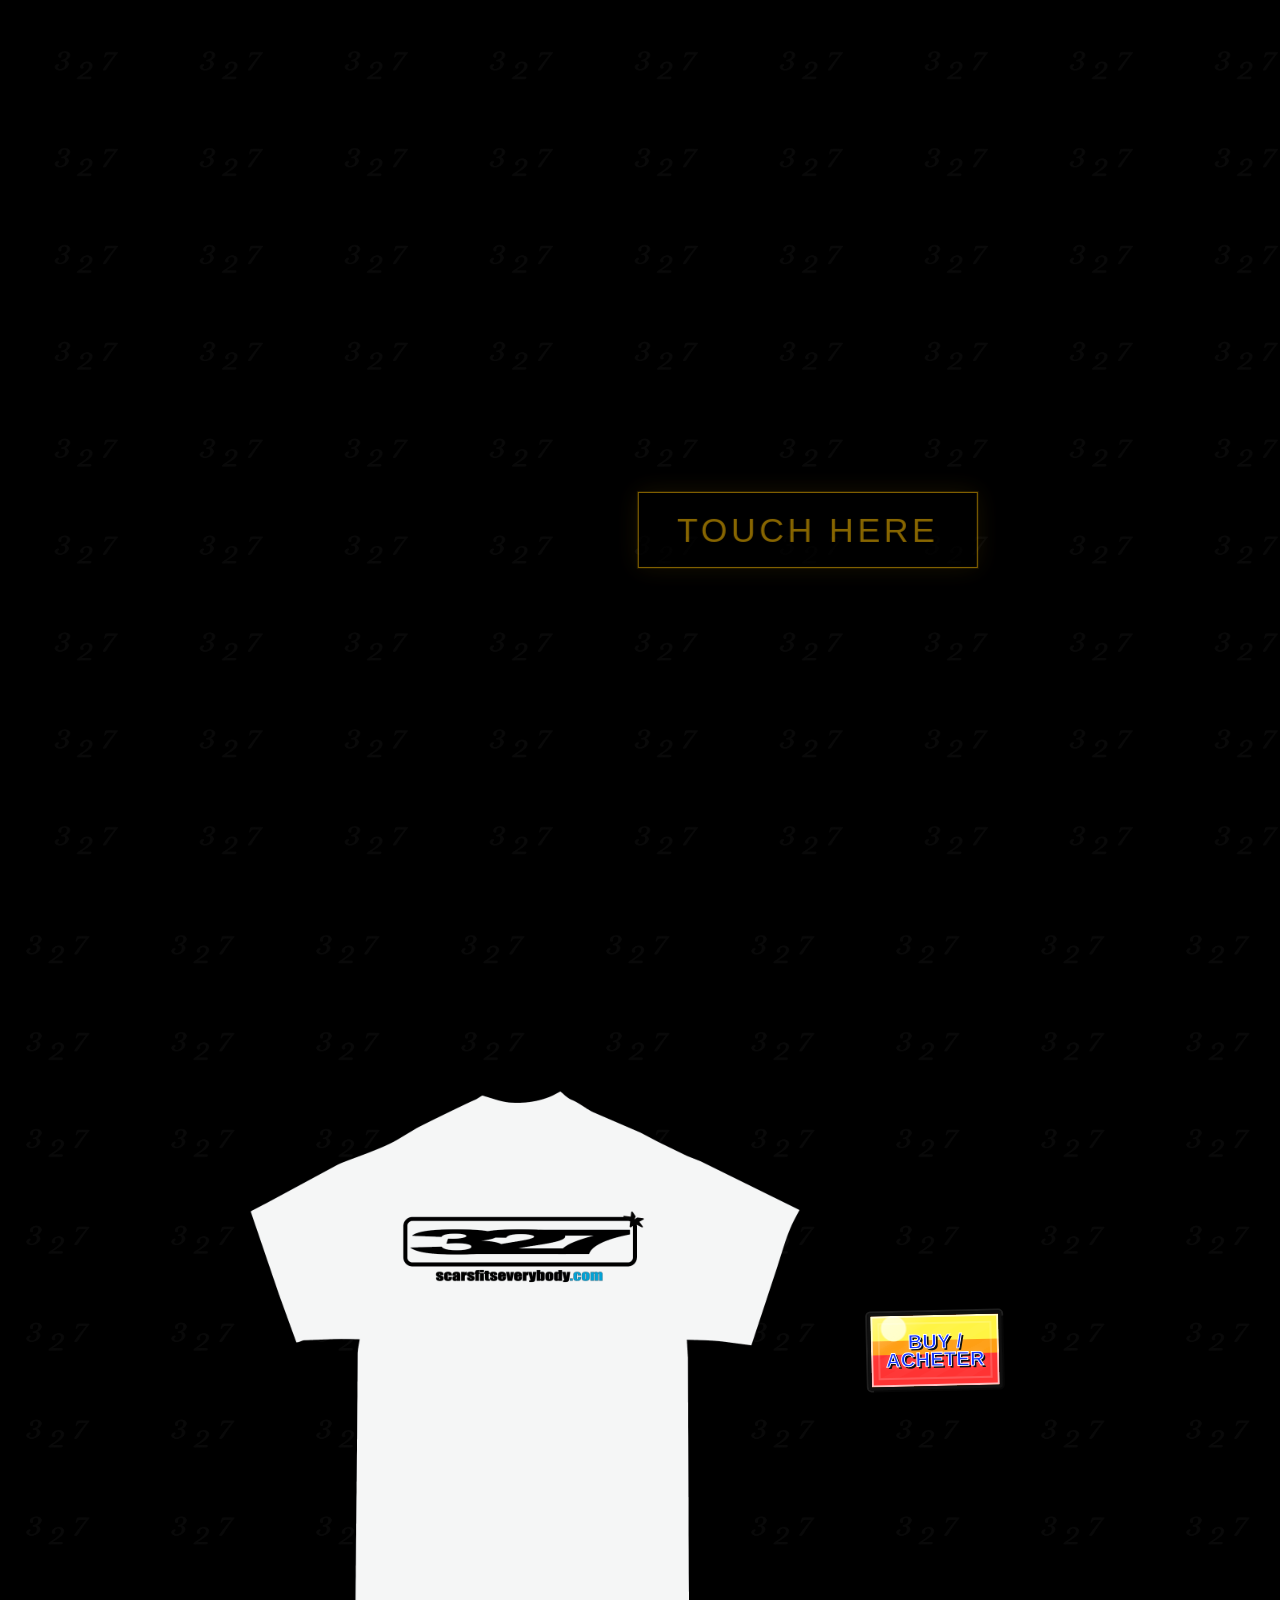
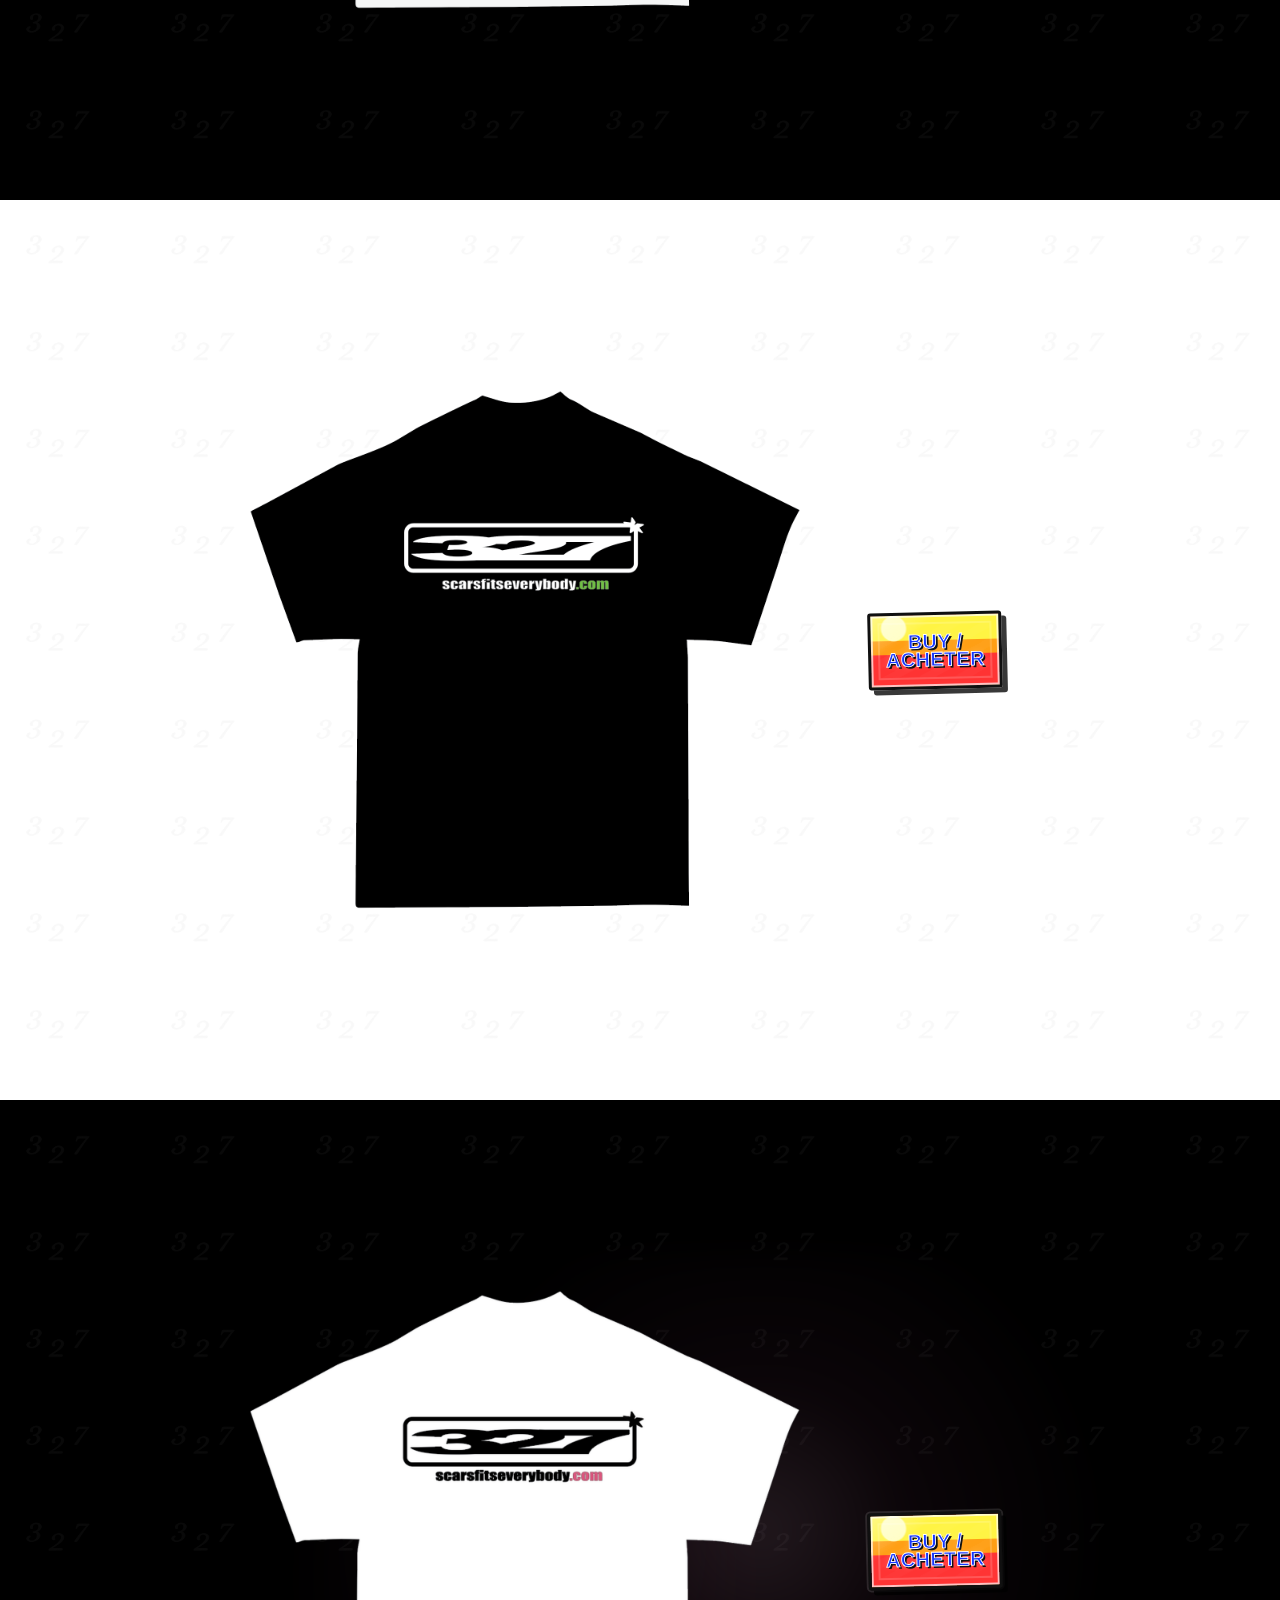
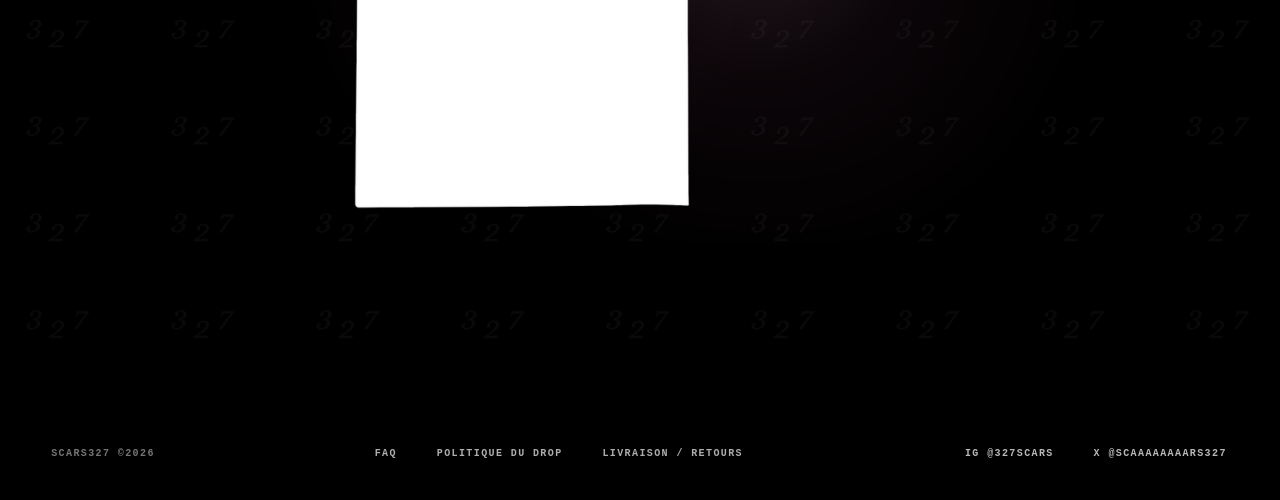
==== index.html @ 4f22de0d "Ajoute un header sticky avec logo, panier et compte - Nouveau header en overlay sur index.html (visi" ====
<!DOCTYPE html>
<html lang="fr">
<head>
  <meta charset="UTF-8" />
  <meta name="viewport" content="width=device-width, initial-scale=1.0, viewport-fit=cover" />
  <title>SCARS327</title>
  <meta name="description" content="Site officiel de SCARS327. PACHAVE PAS ! ig: @SCARS327" />

  <link rel="canonical" href="https://scarsfitseverybody.com/" />
  <meta property="og:site_name" content="SCARS327" />
  <meta property="og:title" content="SCARS327" />
  <meta property="og:description" content="Site officiel de SCARS327. PACHAVE PAS ! ig: @SCARS327" />
  <meta property="og:type" content="website" />
  <meta property="og:url" content="https://scarsfitseverybody.com/" />
  <meta property="og:image" content="https://scarsfitseverybody.com/assets/scars327-google-preview-v136.png" />
  <meta property="og:image:alt" content="SCARS327 t-shirt" />
  <meta name="twitter:card" content="summary_large_image" />
  <meta name="twitter:title" content="SCARS327" />
  <meta name="twitter:description" content="Site officiel de SCARS327. PACHAVE PAS ! ig: @SCARS327" />
  <meta name="twitter:image" content="https://scarsfitseverybody.com/assets/scars327-google-preview-v136.png" />
  <meta name="theme-color" content="#000000" />
  <meta name="application-name" content="SCARS327" />
  <meta name="apple-mobile-web-app-title" content="SCARS327" />
  <link rel="manifest" href="manifest.webmanifest" />
  <link rel="icon" href="/favicon.ico" sizes="any" />
  <link rel="shortcut icon" href="/favicon.ico" />
  <link rel="icon" type="image/png" sizes="32x32" href="/assets/favicon-32.png" />
  <link rel="icon" type="image/png" sizes="48x48" href="/favicon-48.png" />
  <link rel="icon" type="image/png" sizes="96x96" href="/favicon-96.png" />
  <link rel="icon" type="image/png" sizes="192x192" href="/favicon-192.png" />
  <link rel="apple-touch-icon" href="/apple-touch-icon.png" />
<script type="application/ld+json">{"@context":"https://schema.org","@graph":[{"@type":"Organization","@id":"https://scarsfitseverybody.com/#organization","name":"SCARS327","alternateName":["SCARS 327","SCARS FITS EVERYBODY"],"url":"https://scarsfitseverybody.com/","logo":{"@type":"ImageObject","url":"https://scarsfitseverybody.com/assets/scars327-google-preview-v136.png","contentUrl":"https://scarsfitseverybody.com/assets/scars327-google-preview-v136.png"},"image":"https://scarsfitseverybody.com/assets/scars327-google-preview-v136.png","sameAs":["https://www.instagram.com/327scars","https://x.com/scaaaaaaaars327"]},{"@type":"WebSite","@id":"https://scarsfitseverybody.com/#website","url":"https://scarsfitseverybody.com/","name":"SCARS327","alternateName":"SCARS 327","description":"Site officiel de SCARS327. PACHAVE PAS ! ig: @SCARS327","publisher":{"@id":"https://scarsfitseverybody.com/#organization"},"inLanguage":"fr-FR"},{"@type":"WebPage","@id":"https://scarsfitseverybody.com/#webpage","url":"https://scarsfitseverybody.com/","name":"SCARS327","description":"Site officiel de SCARS327. PACHAVE PAS ! ig: @SCARS327","isPartOf":{"@id":"https://scarsfitseverybody.com/#website"},"about":{"@id":"https://scarsfitseverybody.com/#organization"},"publisher":{"@id":"https://scarsfitseverybody.com/#organization"},"primaryImageOfPage":{"@type":"ImageObject","url":"https://scarsfitseverybody.com/assets/scars327-google-preview-v136.png"},"inLanguage":"fr-FR"},{"@type":"BreadcrumbList","@id":"https://scarsfitseverybody.com/#breadcrumb","itemListElement":[{"@type":"ListItem","position":1,"name":"SCARS327","item":"https://scarsfitseverybody.com/"},{"@type":"ListItem","position":2,"name":"Accueil","item":"https://scarsfitseverybody.com/"}]}]}</script>
  <link rel="preload" as="image" href="assets/site-logo.png" />
  <link rel="preload" as="image" href="assets/hero-pachave.jpg" />

  <link rel="preload" as="image" href="assets/gold-logo-327.png" />
  <link rel="preload" as="image" href="assets/monogram-dark.png" />
  <link rel="preload" as="image" href="assets/black-shirt-front-v55.png" />
  <link rel="preload" as="image" href="assets/black-shirt-back-v55.png" />
  <link rel="preload" as="image" href="assets/white-shirt-front-v55.png" />
  <link rel="preload" as="image" href="assets/pink-shirt-front-v55.png" />
  <link rel="stylesheet" href="style.css?v=182" />
  <script src="tracking.js?v=182" defer></script>
</head>
<body class="has-site-header">
  <header class="site-header" aria-label="SCARS327">
    <a href="index.html?shop=1" class="site-header__logo" aria-label="SCARS327">
      <img src="assets/logo-scars327-neon-detoure.png" alt="SCARS327" decoding="async" loading="eager" width="220" height="60" />
    </a>
    <div class="site-header__actions">
      <button type="button" class="site-header__action" id="headerCartButton" aria-label="Panier / Cart">
        <svg viewBox="0 0 24 24" aria-hidden="true">
          <path d="M3 4h2l2.4 12.2a2 2 0 0 0 2 1.6h7.4a2 2 0 0 0 2-1.6L21 8H6" />
          <circle cx="10" cy="20" r="1.4" />
          <circle cx="17" cy="20" r="1.4" />
        </svg>
      </button>
      <button type="button" class="site-header__action" id="headerAccountButton" aria-label="Compte / Account">
        <svg viewBox="0 0 24 24" aria-hidden="true">
          <circle cx="12" cy="8" r="3.4" />
          <path d="M5 20c0-3.6 3.1-6.4 7-6.4s7 2.8 7 6.4" />
        </svg>
      </button>
    </div>
  </header>
  <div class="site-header__toast" id="headerToast" role="status" aria-live="polite"></div>
  <script>
  (function () {
    const toast = document.getElementById('headerToast');
    let hideTimer = null;
    function showToast(msg) {
      if (!toast) return;
      toast.textContent = msg;
      toast.classList.add('is-visible');
      if (hideTimer) clearTimeout(hideTimer);
      hideTimer = setTimeout(() => toast.classList.remove('is-visible'), 2200);
    }
    const cartBtn = document.getElementById('headerCartButton');
    const accountBtn = document.getElementById('headerAccountButton');
    if (cartBtn) cartBtn.addEventListener('click', () => showToast('PANIER VIDE — DROP LOCKED / EMPTY CART'));
    if (accountBtn) accountBtn.addEventListener('click', () => showToast('COMPTE — ACCÈS BIENTÔT / ACCOUNT SOON'));
  })();
  </script>

  <div class="access-screen" id="accessScreen" aria-live="polite">
    <button class="touch-box" id="touchBox" type="button" aria-label="Démarrer l’accès boutique">
      <span>TOUCH HERE</span>
    </button>

    <div class="login-panel" id="loginPanel" aria-label="Accès boutique" aria-hidden="true">
      <div class="login-row">
        <span class="login-label">identifiant :</span>
        <div class="login-input" id="identifierField">
          <span class="field-value" id="identifierText"></span><span class="typing-caret" aria-hidden="true"></span>
        </div>
      </div>

      <div class="login-row">
        <span class="login-label">mot de passe :</span>
        <div class="login-input" id="passwordField">
          <span class="field-value" id="passwordText"></span><span class="typing-caret" aria-hidden="true"></span>
        </div>
      </div>

      <button class="shop-open-button" id="shopButton" type="button">open my shop</button>

      <div class="server-loading" id="serverLoading" aria-hidden="true">
        <div class="server-spinner" aria-hidden="true"></div>
        <p class="server-text">CONNEXION AU SERVEUR 327</p>
      </div>
    </div>

    <div class="fake-cursor" id="fakeCursor" aria-hidden="true"></div>
  </div>

  <div class="intro" aria-hidden="true">
    <img src="assets/site-logo.png" alt="" class="intro-logo"  decoding="async"  loading="eager"  fetchpriority="high"  width="1536"  height="1024"  srcset="assets/site-logo-mobile-v136.webp 760w, assets/site-logo.png 1536w" sizes="(max-width: 700px) 70vw, 45vw" />
  </div>

  <main>
    <div class="site-guide" aria-hidden="true">scroll pour explorer</div>
    <p class="sr-only">SCARS 327 — PACHAVE PAS. Boutique bientôt disponible.</p>
    <section class="page page-home" aria-label="Accueil Scars 327">
      <section class="hero">
        <img src="assets/hero-pachave.jpg" alt="327 PACHAVE PAS!" class="hero-logo"  decoding="async"  loading="lazy"  width="1576"  height="992"  srcset="assets/hero-pachave-mobile-v136.webp 760w, assets/hero-pachave.jpg 1576w" sizes="(max-width: 700px) 70vw, 45vw" />
</section>

      <section class="bottom-left" aria-label="Slogan Scars Fits Everybody">
        <img src="assets/scars-fits-clean.png" alt="SCARS FITS EVERYBODY" class="scars-logo"  decoding="async"  loading="lazy"  width="475"  height="205"  srcset="assets/scars-fits-clean-mobile-v136.webp 760w, assets/scars-fits-clean.png 475w" sizes="(max-width: 700px) 70vw, 45vw" />
      </section>

      <a class="archive-link" href="archive.html">327's archives</a>

      <p class="bottom-right">BOUTIQUE BIENTÔT DISPO...</p>
    </section>

    <section class="page product-page product-page-white" aria-label="T-shirt blanc Scars 327" id="white-shirt">
      <div class="product-card js-flip-card" role="button" tabindex="0" aria-label="T-shirt blanc avant et dos — touche pour retourner">
        <img src="assets/white-shirt-front-v55.png" alt="T-shirt blanc Scars 327 devant" class="product-shirt product-front product-white"  decoding="async"  loading="lazy"  width="1400"  height="1320"  srcset="assets/white-shirt-front-v55.png 1400w" sizes="(max-width: 700px) 92vw, 60vw" />
        <img src="assets/white-shirt-back-v55.png" alt="T-shirt blanc Scars 327 dos" class="product-shirt product-back product-white-back"  decoding="async"  loading="lazy"  width="1400"  height="1320"  srcset="assets/white-shirt-back-v55.png 1400w" sizes="(max-width: 700px) 92vw, 60vw" />
        <span class="tap-flip-hint">TAP TO FLIP / TOUCHE POUR RETOURNER</span>
      </div>
      <a class="buy-card" href="story.html?item=white" aria-label="Ouvrir l'histoire du t-shirt blanc"><strong>BUY / ACHETER</strong></a>
    </section>

    <section class="page product-page product-page-black" aria-label="T-shirt noir Scars 327" id="black-shirt">
      <div class="product-card js-flip-card" role="button" tabindex="0" aria-label="T-shirt noir avant et dos — touche pour retourner">
        <img src="assets/black-shirt-front-v55.png" alt="T-shirt noir Scars 327 devant" class="product-shirt product-front product-black"  decoding="async"  loading="lazy"  width="1400"  height="1320"  srcset="assets/black-shirt-front-v55.png 1400w" sizes="(max-width: 700px) 92vw, 60vw" />
        <img src="assets/black-shirt-back-v55.png" alt="T-shirt noir Scars 327 dos" class="product-shirt product-back product-black-back"  decoding="async"  loading="lazy"  width="1400"  height="1320"  srcset="assets/black-shirt-back-v55.png 1400w" sizes="(max-width: 700px) 92vw, 60vw" />
        <span class="tap-flip-hint">TAP TO FLIP / TOUCHE POUR RETOURNER</span>
      </div>
      <a class="buy-card buy-card-dark" href="story.html?item=black" aria-label="Ouvrir l'histoire du t-shirt noir"><strong>BUY / ACHETER</strong></a>
    </section>

    <section class="page product-page product-page-pink" aria-label="T-shirt rose Scars 327" id="pink-shirt">
      <div class="pink-glow" aria-hidden="true"></div>
      <div class="product-card js-flip-card" role="button" tabindex="0" aria-label="T-shirt rose avant et dos — touche pour retourner">
        <img src="assets/pink-shirt-front-v55.png" alt="T-shirt rose Scars 327 devant" class="product-shirt product-front product-pink"  decoding="async"  loading="lazy"  width="1400"  height="1320"  srcset="assets/pink-shirt-front-v55.png 1400w" sizes="(max-width: 700px) 92vw, 60vw" />
        <img src="assets/pink-shirt-back-v55.png" alt="T-shirt rose Scars 327 dos version noire" class="product-shirt product-back product-pink-back"  decoding="async"  loading="lazy"  width="1400"  height="1320"  srcset="assets/pink-shirt-back-v55.png 1400w" sizes="(max-width: 700px) 92vw, 60vw" />
        <span class="tap-flip-hint">TAP TO FLIP / TOUCHE POUR RETOURNER</span>
      </div>
      <a class="buy-card" href="story.html?item=pink" aria-label="Ouvrir l'histoire du t-shirt rose"><strong>BUY / ACHETER</strong></a>
    </section>
</main>

  <footer class="site-footer site-footer-v142" aria-label="SCARS 327 footer">
    <span>SCARS327 ©2026</span>
    <nav class="site-footer-links" aria-label="Liens utiles">
      <a href="faq.html">FAQ</a>
      <a href="drop-policy.html">POLITIQUE DU DROP</a>
      <a href="shipping-returns.html">LIVRAISON / RETOURS</a>
    </nav>
    <nav class="footer-socials" aria-label="Réseaux SCARS327">
      <a href="https://www.instagram.com/327scars?igsh=MW13dHhydmlmdnVoeQ%3D%3D&utm_source=qr" target="_blank" rel="noopener noreferrer">IG @327SCARS</a>
      <a href="https://x.com/scaaaaaaaars327?s=11" target="_blank" rel="noopener noreferrer">X @SCAAAAAAAARS327</a>
    </nav>
  </footer>

  <div class="stay-overlay" id="stayOverlay" aria-hidden="true">
    <div class="stay-card stay-card-wasted" id="wastedOverlay">
      <div class="wasted-band">
        <h2 class="wasted-title">32,7 secondes</h2>
      </div>
      <p class="wasted-subtitle">you ain’t supposed to be posted here this long... / ça y est nachave...</p>
      <div class="stay-actions">
        <button class="stay-button continue-button" type="button" id="continueButton">continue / continuer</button>
        <button class="stay-button quit-button" type="button" id="quitButton">quit / quitter</button>
      </div>
    </div>

    <div class="stay-card stay-card-shop" id="shopOverOverlay">
      <h2 class="shop-over-title">SHOP OVER</h2>
      <p class="shop-over-message">le site a besoin de se cicatriser / the site needs time to heal its scars</p>
      <p class="shop-countdown" id="shopCountdown">15</p>
      <p class="shop-over-rule">’cause of the 32,7 second rule / à cause de la règle des 32,7 secondes</p>
    </div>
  </div>

  <script src="script.js?v=182"></script>

  <script>
    (function(){
      const cards = document.querySelectorAll('.buy-card');
      const playBuyBlip = () => {
        try {
          const Ctx = window.AudioContext || window.webkitAudioContext;
          if (!Ctx) return;
          const ctx = new Ctx();
          const now = ctx.currentTime;
          const osc = ctx.createOscillator();
          const gain = ctx.createGain();
          osc.type = 'square';
          osc.frequency.setValueAtTime(720, now);
          osc.frequency.exponentialRampToValueAtTime(980, now + 0.08);
          gain.gain.setValueAtTime(0.0001, now);
          gain.gain.exponentialRampToValueAtTime(0.13, now + 0.01);
          gain.gain.exponentialRampToValueAtTime(0.0001, now + 0.12);
          osc.connect(gain);
          gain.connect(ctx.destination);
          osc.start(now);
          osc.stop(now + 0.16);
          setTimeout(() => { try { ctx.close(); } catch(e) {} }, 180);
        } catch (e) {}
      };
      const attachBuyCardSound = (link) => {
        link.addEventListener('click', (event) => {
          if (event.metaKey || event.ctrlKey || event.shiftKey || event.altKey || event.button !== 0) return;
          event.preventDefault();
          const href = link.getAttribute('href');
          playBuyBlip();
          setTimeout(() => { window.location.href = href; }, 110);
        });
      };
      cards.forEach(attachBuyCardSound);
    })();
  </script>
</body>
</html>
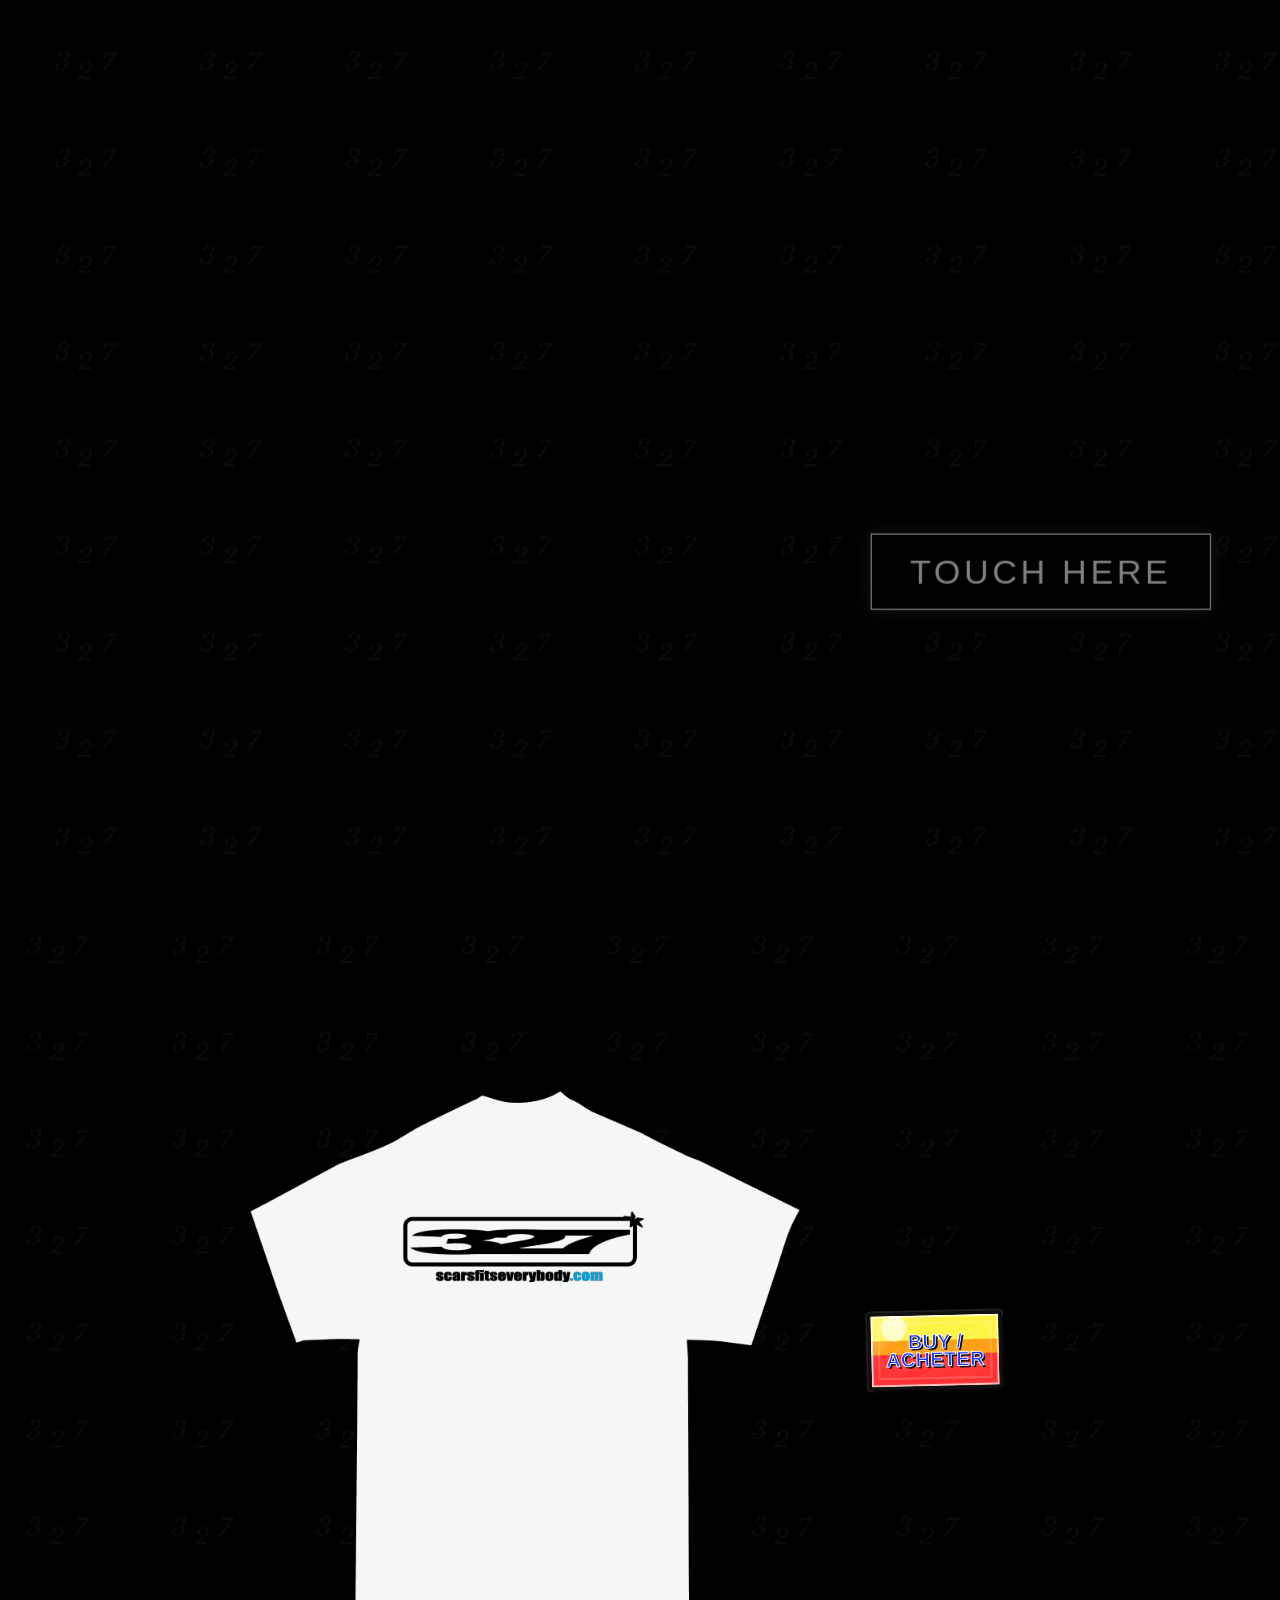
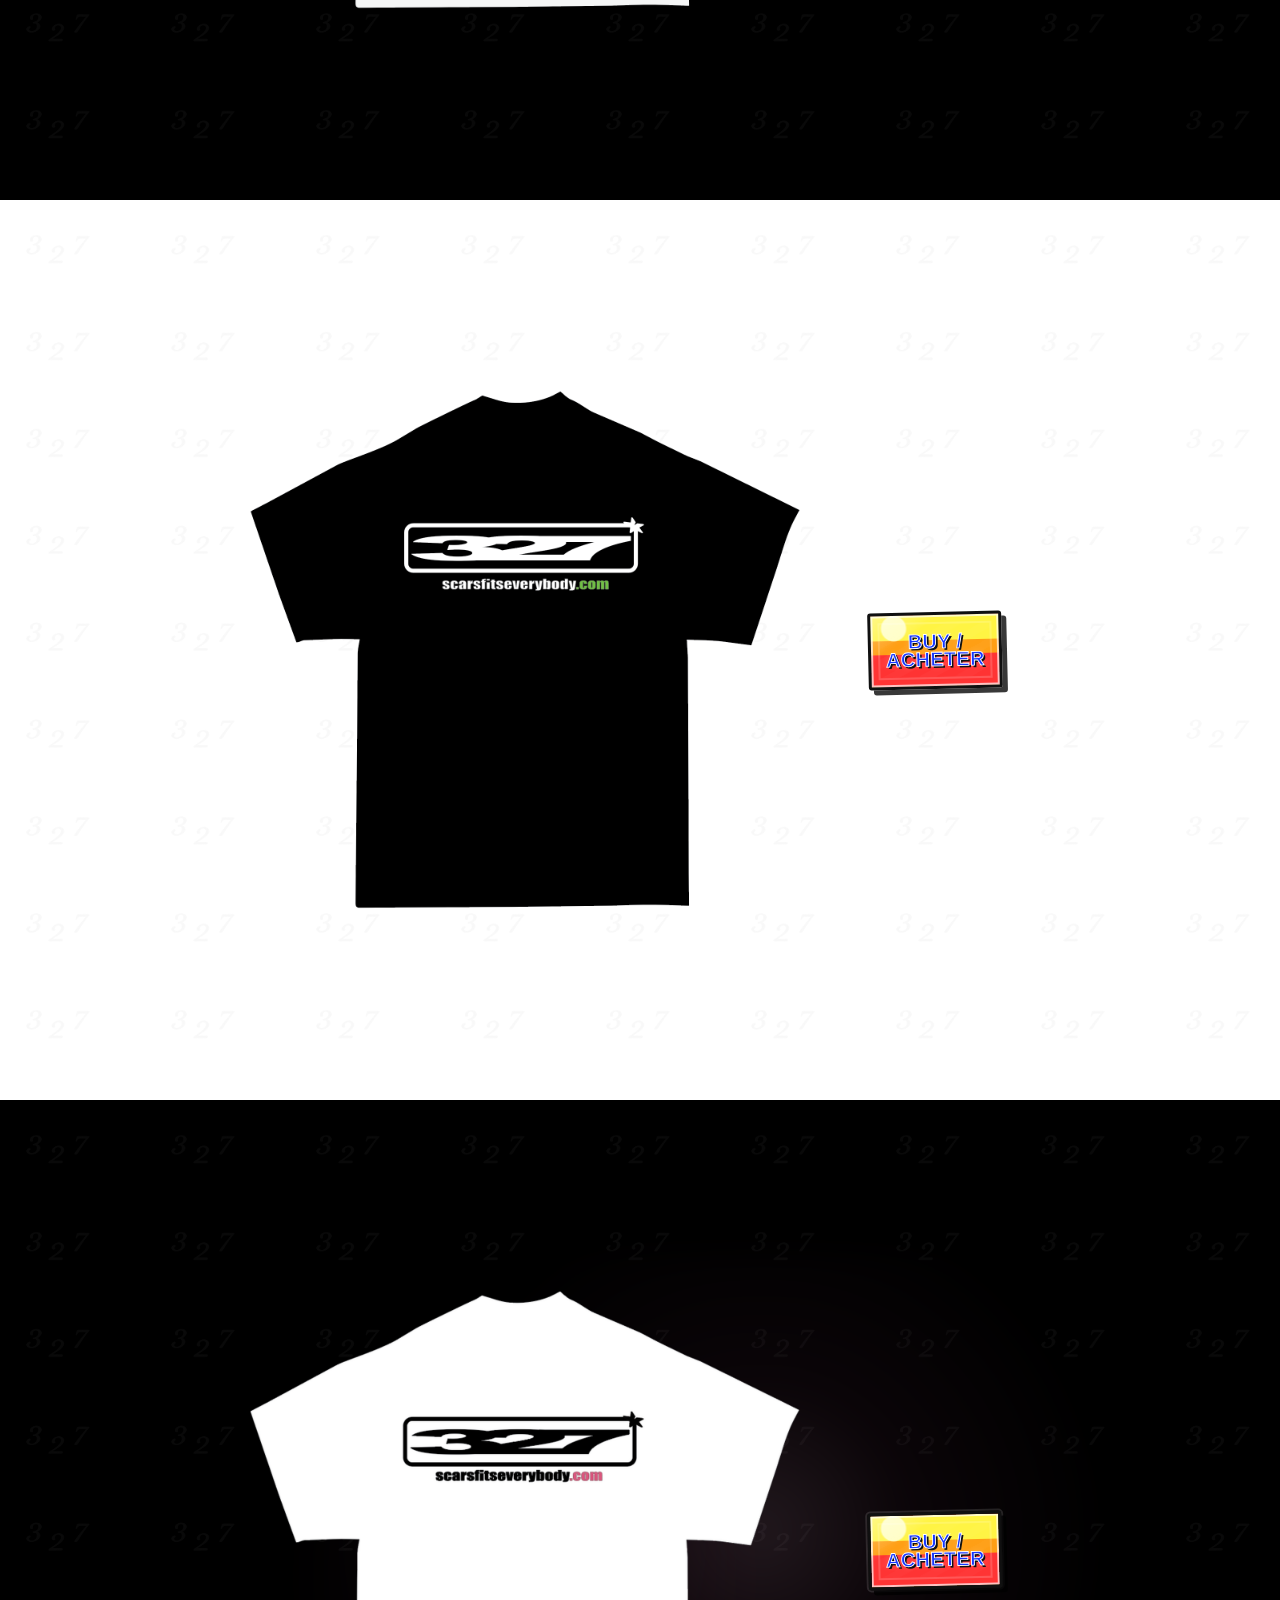
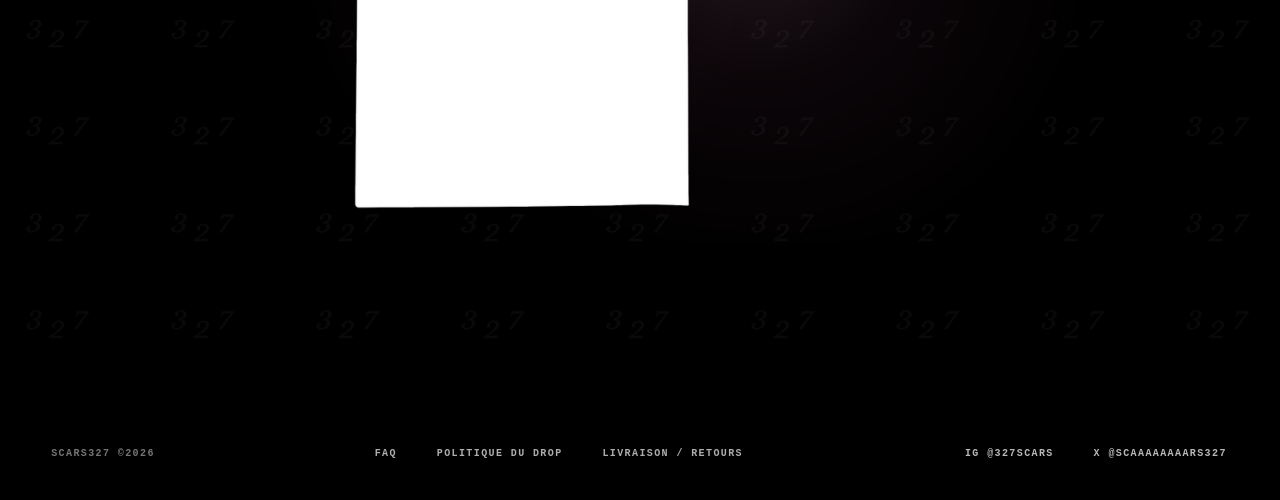
==== commit 29cdbe9f: "Ajustements mobile fiche produit + cache-busting CSS - product.html : sélecteur FR/EN retiré (langue" ====
--- a/index.html
+++ b/index.html
@@ -39,8 +39,8 @@
   <link rel="preload" as="image" href="assets/black-shirt-back-v55.png" />
   <link rel="preload" as="image" href="assets/white-shirt-front-v55.png" />
   <link rel="preload" as="image" href="assets/pink-shirt-front-v55.png" />
-  <link rel="stylesheet" href="style.css?v=182" />
-  <script src="tracking.js?v=182" defer></script>
+  <link rel="stylesheet" href="style.css?v=183" />
+  <script src="tracking.js?v=183" defer></script>
 </head>
 <body class="has-site-header">
   <header class="site-header" aria-label="SCARS327">
@@ -196,7 +196,7 @@
     </div>
   </div>
 
-  <script src="script.js?v=182"></script>
+  <script src="script.js?v=183"></script>
 
   <script>
     (function(){
--- a/style.css
+++ b/style.css
@@ -8011,7 +8011,7 @@
 .product-file-page {
   display: grid !important;
   place-items: center !important;
-  padding: clamp(58px, 6vw, 86px) 4vw clamp(86px, 8vw, 118px) !important;
+  padding: clamp(120px, 13vw, 148px) 4vw clamp(86px, 8vw, 118px) !important;
 }
 
 .product-file-layout {
@@ -12188,3 +12188,38 @@
     top: calc(52px + 10px) !important;
   }
 }
+
+/* 2026-08-19 — sur mobile, le sélecteur FR/EN (position:fixed, coin haut
+   droit) chevauchait le coin de la carte starter la plus à droite (rose)
+   à l'écran de choix, la ligne de starters étant en flux normal et
+   remontant assez haut sur petits écrans. La langue est déjà choisie plus
+   tôt (welcome screen) et mémorisée, donc masquer le switch juste sur cet
+   écran, juste sur mobile, n'enlève pas de fonctionnalité réelle. */
+@media (max-width: 700px) {
+  .story-scene.is-choice .language-switch {
+    display: none !important;
+  }
+}
+
+/* 2026-08-19 — product.html trop long sur mobile : retrait du sélecteur
+   FR/EN sur cette page (la langue reste choisie plus tôt et mémorisée),
+   et compactage du bloc specs (status/drop/prix/tailles en grille 2
+   colonnes, composition/livraison restent pleine largeur car leurs
+   valeurs sont plus longues). Aucune information retirée, juste
+   réorganisée pour prendre moins de hauteur. */
+body.product-file-body .product-language-switch {
+  display: none !important;
+}
+
+@media (max-width: 700px) {
+  .product-specs {
+    display: grid !important;
+    grid-template-columns: 1fr 1fr !important;
+    column-gap: 14px !important;
+    row-gap: 4px !important;
+  }
+  .product-specs div:nth-child(5),
+  .product-specs div:nth-child(6) {
+    grid-column: 1 / -1 !important;
+  }
+}
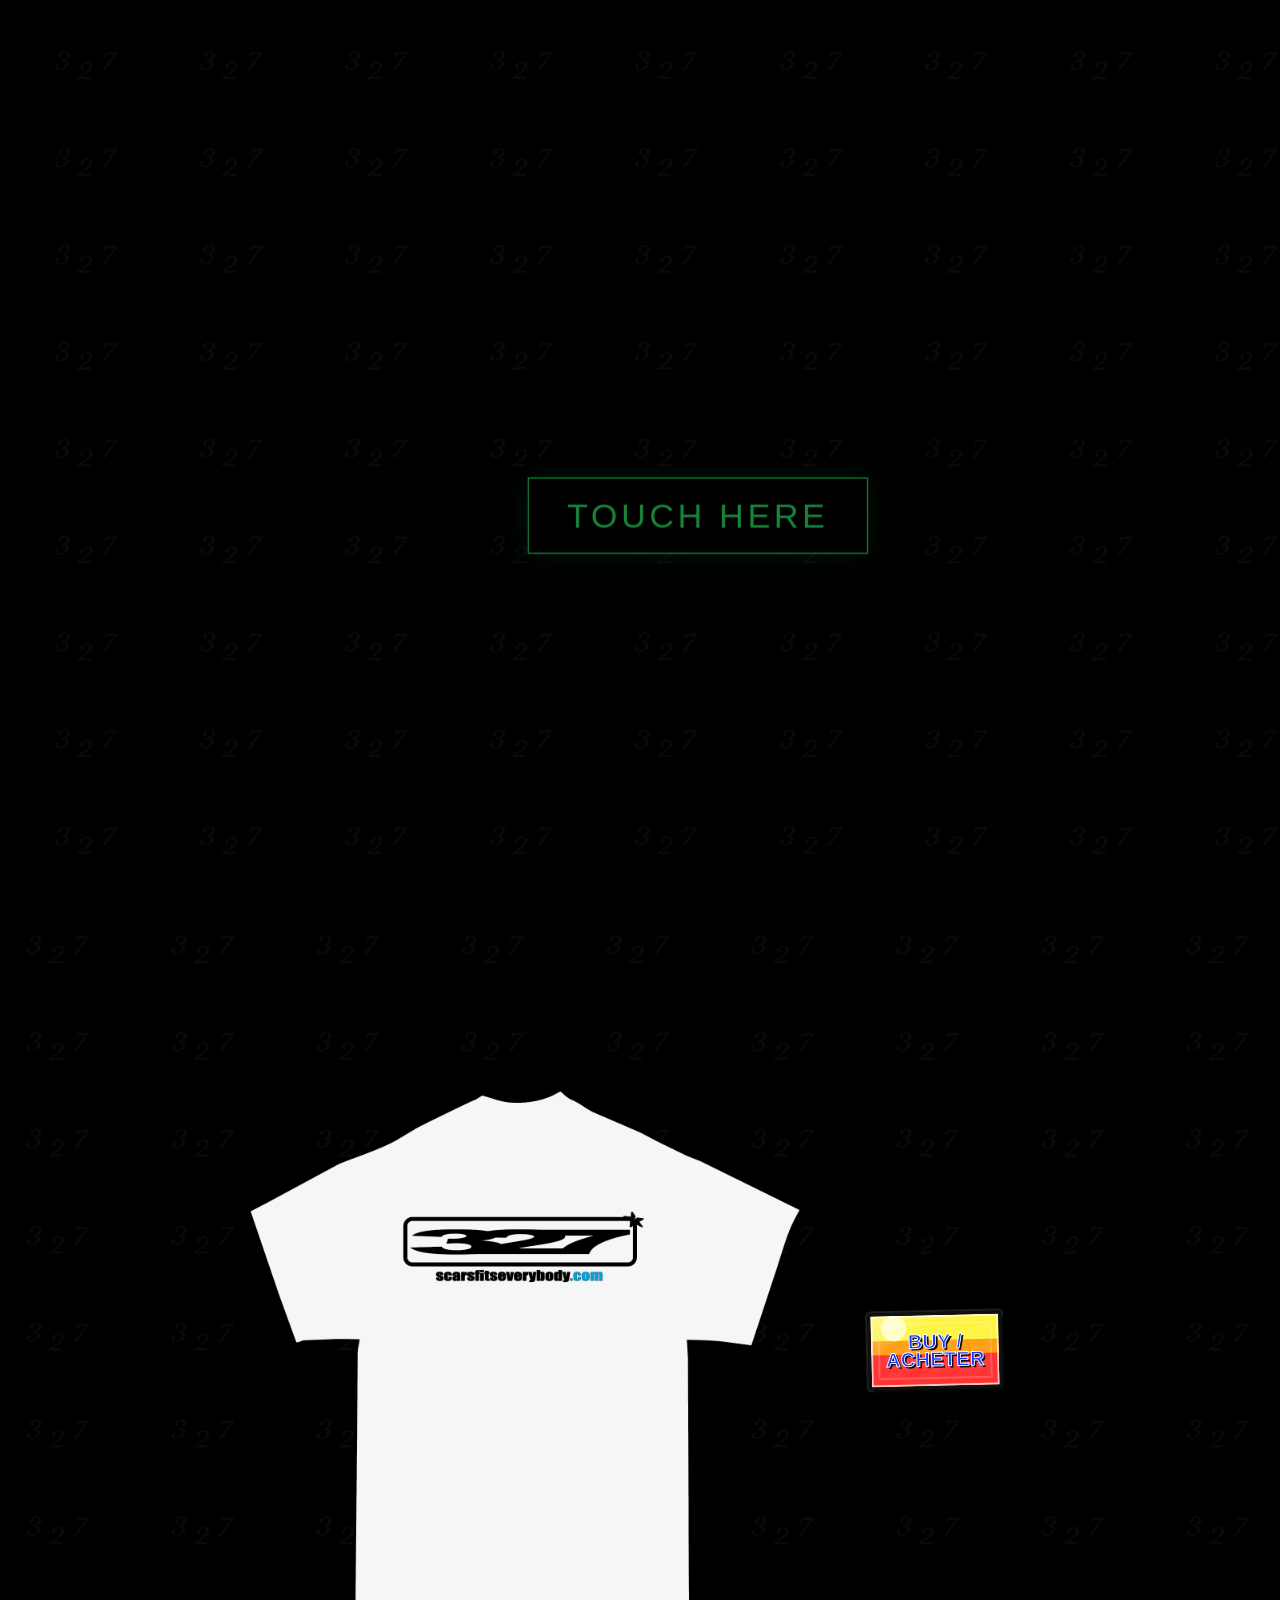
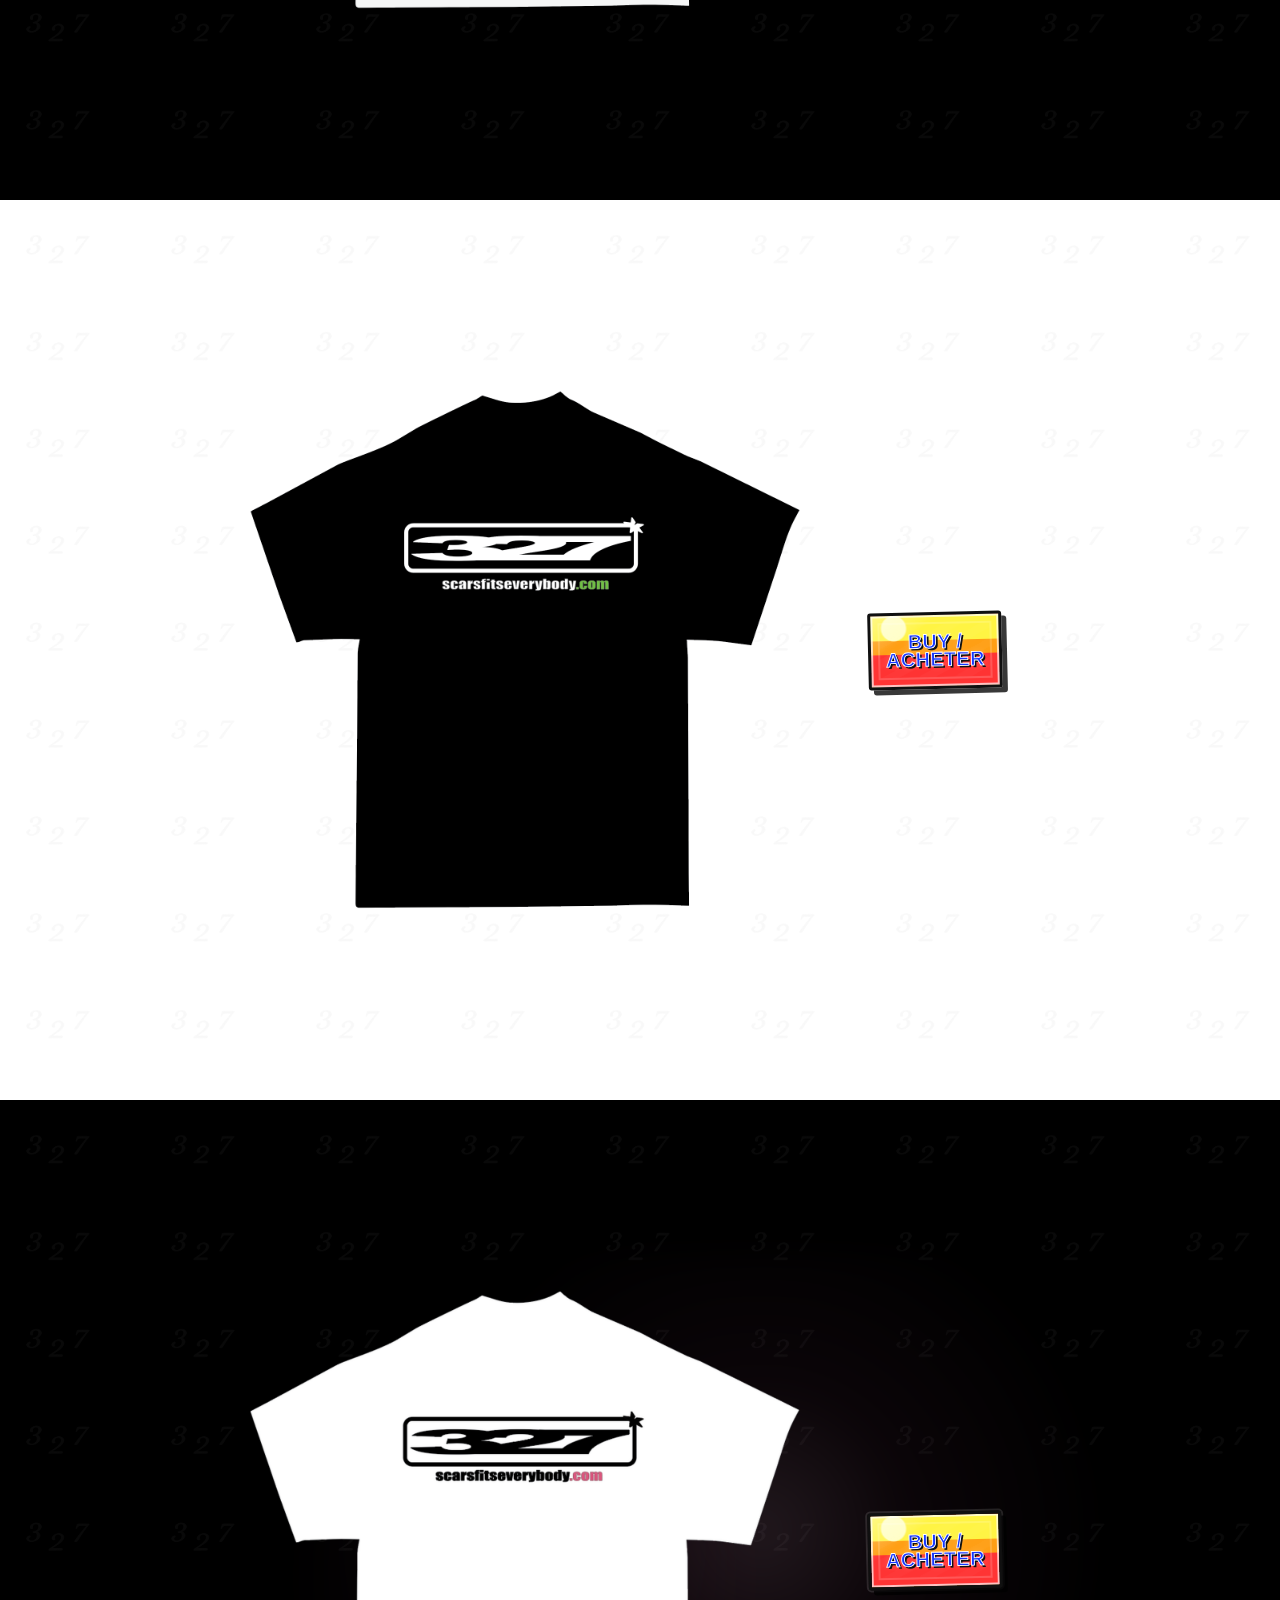
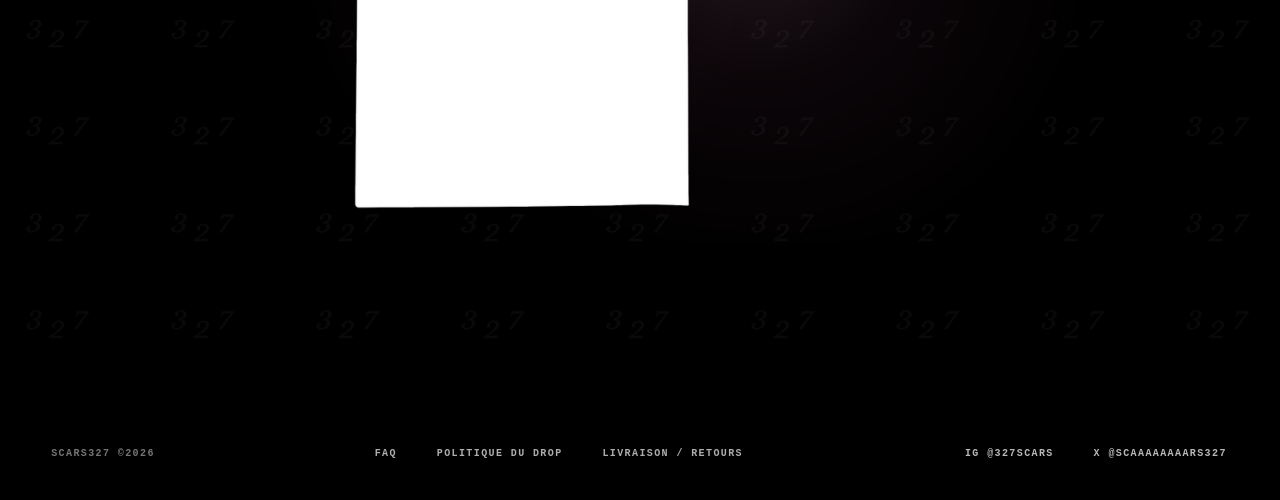
==== commit 4eff0374: "Système de marques (cicatrices) façon trophées + réglages welcome screen - Nouveau marks.js, chargé " ====
--- a/index.html
+++ b/index.html
@@ -41,6 +41,7 @@
   <link rel="preload" as="image" href="assets/pink-shirt-front-v55.png" />
   <link rel="stylesheet" href="style.css?v=183" />
   <script src="tracking.js?v=183" defer></script>
+  <script src="marks.js?v=183" defer></script>
 </head>
 <body class="has-site-header">
   <header class="site-header" aria-label="SCARS327">
--- a/style.css
+++ b/style.css
@@ -8011,7 +8011,7 @@
 .product-file-page {
   display: grid !important;
   place-items: center !important;
-  padding: clamp(120px, 13vw, 148px) 4vw clamp(86px, 8vw, 118px) !important;
+  padding: clamp(120px, 13vw, 148px) 4vw clamp(6px, 1.5vw, 16px) !important;
 }
 
 .product-file-layout {
@@ -8418,11 +8418,11 @@
     text-align: center !important;
   }
   .viewer-mode-switch {
-    order: 1 !important;
+    order: 2 !important;
     display: flex !important;
     justify-content: center !important;
     gap: 6px !important;
-    margin-bottom: 2px !important;
+    margin-top: 2px !important;
   }
   .viewer-mode-button {
     min-width: 76px !important;
@@ -8430,7 +8430,7 @@
     font-size: 8px !important;
   }
   .shirt-viewer {
-    order: 2 !important;
+    order: 1 !important;
     width: min(92vw, 360px) !important;
     height: min(38vh, 280px) !important;
     margin: 0 auto !important;
@@ -8731,7 +8731,7 @@
     touch-action: none !important;
   }
   .product-info-panel {
-    padding: 12px 12px 14px !important;
+    padding: 12px 12px 4px !important;
     border-radius: 16px !important;
   }
   .product-file-tag {
@@ -8739,22 +8739,22 @@
   }
   .product-info-panel h1 {
     font-size: clamp(30px, 9.8vw, 42px) !important;
-    margin-bottom: 8px !important;
+    margin-bottom: 5px !important;
   }
   .product-description {
     font-size: 10px !important;
     line-height: 1.45 !important;
-    margin-bottom: 10px !important;
+    margin-bottom: 6px !important;
   }
   .product-specs {
-    margin-bottom: 10px !important;
+    margin-bottom: 1px !important;
   }
   .checkout-button {
     position: sticky !important;
     bottom: 10px !important;
     z-index: 8 !important;
     min-height: 44px !important;
-    margin-top: 10px !important;
+    margin-top: 46px !important;
     border-radius: 14px !important;
     box-shadow: 0 10px 24px rgba(0,0,0,0.22) !important;
   }
@@ -9394,7 +9394,7 @@
     }
     .product-mini-footer,
     .product-policy-link {
-      bottom: calc(10px + env(safe-area-inset-bottom)) !important;
+      bottom: calc(28px + env(safe-area-inset-bottom)) !important;
     }
     .checkout-button {
       bottom: calc(48px + env(safe-area-inset-bottom)) !important;
@@ -11793,7 +11793,7 @@
 /* v178 — welcome screen prompt + copyright stacked clearly */
 .story-body #welcomeScreen .buy-intro__prompt--title {
   position: absolute !important;
-  left: 46% !important;
+  left: 43% !important;
   top: 70% !important;
   bottom: auto !important;
   right: auto !important;
@@ -11807,7 +11807,7 @@
 
 .story-body #welcomeScreen .buy-intro__copyright {
   position: absolute !important;
-  left: 50% !important;
+  left: 47% !important;
   top: calc(70% + 42px) !important;
   bottom: auto !important;
   right: auto !important;
@@ -12223,3 +12223,167 @@
     grid-column: 1 / -1 !important;
   }
 }
+
+/* ============================================================
+   2026-08-19 — Notification "cicatrice gravée" (système de marques)
+   Façon notif trophée PS (glisse depuis la droite, 4 paliers) :
+     bronze  -> bronze réel
+     argent  -> blanc-gris froid (--scars-mark-argent)
+     or      -> #fbaf17, déjà la couleur "327" du site
+     platine -> #57ff7a, déjà la couleur des Archives / terminal,
+                révélé en glitch, affiché plus longtemps (marks.js)
+   Marqué par marks.js, fonctionne sur toutes les pages sans dépendre
+   du header.
+   ============================================================ */
+:root {
+  --scars-mark-bronze: #c17f45;
+  --scars-mark-argent: #d5dae2;
+  --scars-mark-or: var(--scars-gold, #fbaf17);
+  --scars-mark-platine: var(--scars-neon, #57ff7a);
+}
+
+.scars-mark-toast {
+  position: fixed;
+  top: 14px;
+  right: 14px;
+  z-index: 15000;
+  display: flex;
+  align-items: center;
+  gap: 14px;
+  width: min(86vw, 360px);
+  padding: 10px 16px 10px 10px;
+  border: 1px solid rgba(255, 255, 255, 0.14);
+  border-radius: 10px;
+  background: rgba(6, 9, 14, 0.94);
+  backdrop-filter: blur(6px);
+  -webkit-backdrop-filter: blur(6px);
+  box-shadow: 0 0 0 1px rgba(0,0,0,.5), 0 14px 34px rgba(0,0,0,.4);
+  font-family: "Courier New", monospace;
+  pointer-events: none;
+  opacity: 0;
+  transform: translateX(calc(100% + 28px));
+  transition: opacity 0.32s ease, transform 0.32s ease;
+}
+
+.scars-mark-toast.is-visible {
+  opacity: 1;
+  transform: translateX(0);
+}
+
+.scars-mark-toast--bronze { --scars-mark-accent: var(--scars-mark-bronze); }
+.scars-mark-toast--argent { --scars-mark-accent: var(--scars-mark-argent); }
+.scars-mark-toast--or { --scars-mark-accent: var(--scars-mark-or); }
+.scars-mark-toast--platine { --scars-mark-accent: var(--scars-mark-platine); }
+
+/* Badge plein façon médaille PS : la couleur du palier vit dans l'icône
+   elle-même (comme un vrai trophée bronze/argent/or/platine), pas dans
+   une bande à côté de la carte. */
+.scars-mark-toast__icon {
+  flex: 0 0 auto;
+  display: grid;
+  place-items: center;
+  width: 42px;
+  height: 42px;
+  border-radius: 50%;
+  background:
+    radial-gradient(circle at 32% 28%, color-mix(in srgb, var(--scars-mark-accent, var(--scars-mark-or)) 65%, white), var(--scars-mark-accent, var(--scars-mark-or)) 70%);
+  box-shadow:
+    inset 0 0 0 1px rgba(0,0,0,.35),
+    0 0 16px color-mix(in srgb, var(--scars-mark-accent, var(--scars-mark-or)) 60%, transparent);
+}
+
+.scars-mark-toast__trophy-icon {
+  width: 20px;
+  height: 20px;
+  fill: none;
+  stroke: #0a0a0a;
+  stroke-width: 1.8;
+  stroke-linecap: round;
+  stroke-linejoin: round;
+}
+
+.scars-mark-toast__body {
+  display: flex;
+  flex-direction: column;
+  gap: 3px;
+  min-width: 0;
+}
+
+.scars-mark-toast__eyebrow {
+  color: var(--scars-mark-accent, var(--scars-mark-or));
+  font-size: 9px;
+  font-weight: 700;
+  letter-spacing: 0.14em;
+  text-transform: uppercase;
+}
+
+.scars-mark-toast__name {
+  color: #f4f4f4;
+  font-size: 13px;
+  font-weight: 700;
+  letter-spacing: 0.03em;
+}
+
+.scars-mark-toast__desc {
+  color: rgba(255, 255, 255, 0.68);
+  font-size: 10px;
+  line-height: 1.4;
+}
+
+@media (max-width: 700px) {
+  .scars-mark-toast {
+    top: 10px;
+    right: 10px;
+    width: min(90vw, 320px);
+    padding: 8px 14px 8px 8px;
+    gap: 10px;
+  }
+  .scars-mark-toast__icon {
+    width: 36px;
+    height: 36px;
+  }
+  .scars-mark-toast__trophy-icon {
+    width: 17px;
+    height: 17px;
+  }
+  .scars-mark-toast__name {
+    font-size: 12px;
+  }
+}
+
+/* Palier du haut (327's Archives) : révélation en glitch au lieu du
+   simple slide, cohérent avec l'esthétique terminal déjà associée
+   aux Archives. Respecte prefers-reduced-motion (voir plus bas). */
+@keyframes scarsMarkGlitchIn {
+  0%   { opacity: 0; transform: translateX(calc(100% + 28px)) skewX(0deg); clip-path: inset(0); }
+  4%   { opacity: 1;   transform: translate(calc(100% + 6px), -3px) skewX(-11deg); clip-path: inset(0 0 72% 0); }
+  7%   { opacity: 0.15; transform: translate(18px, 4px) skewX(9deg);   clip-path: inset(52% 0 8% 0); text-shadow: -3px 0 var(--scars-mark-platine), 3px 0 #ff2d2d; }
+  10%  { opacity: 1;   transform: translate(-12px, -2px) skewX(-5deg); clip-path: inset(0 0 42% 0); }
+  13%  { opacity: 0.25; transform: translate(7px, 3px) skewX(6deg);    clip-path: inset(66% 0 0 0); text-shadow: 3px 0 var(--scars-mark-platine), -3px 0 #ff2d2d; }
+  17%  { opacity: 1;   transform: translate(-5px, 0) skewX(-3deg);     clip-path: inset(0 0 16% 0); }
+  21%  { opacity: 1;   transform: translate(4px, -1px) skewX(2deg);    clip-path: inset(22% 0 0 0); text-shadow: -2px 0 var(--scars-mark-platine), 2px 0 #ff2d2d; }
+  /* deuxième à-coup, plus bref, avant stabilisation */
+  27%  { opacity: 0.1; transform: translate(-16px, 2px) skewX(8deg);   clip-path: inset(0 0 58% 0); }
+  30%  { opacity: 1;   transform: translate(9px, 0) skewX(-4deg);      clip-path: inset(32% 0 0 0); text-shadow: 2px 0 var(--scars-mark-platine), -2px 0 #ff2d2d; }
+  34%  { transform: translate(-4px, 0) skewX(1deg); clip-path: inset(0); text-shadow: none; }
+  40%  { transform: translateX(3px); }
+  46%  { transform: translateX(-2px); }
+  52%  { transform: translateX(1px); }
+  100% { opacity: 1; transform: translateX(0); clip-path: inset(0); text-shadow: none; }
+}
+
+.scars-mark-toast--glitch {
+  transition: none;
+}
+
+.scars-mark-toast--glitch.is-visible {
+  animation: scarsMarkGlitchIn 0.85s steps(1, end) both;
+}
+
+@media (prefers-reduced-motion: reduce) {
+  .scars-mark-toast--glitch.is-visible {
+    animation: none;
+    opacity: 1;
+    transform: translateX(0);
+  }
+}
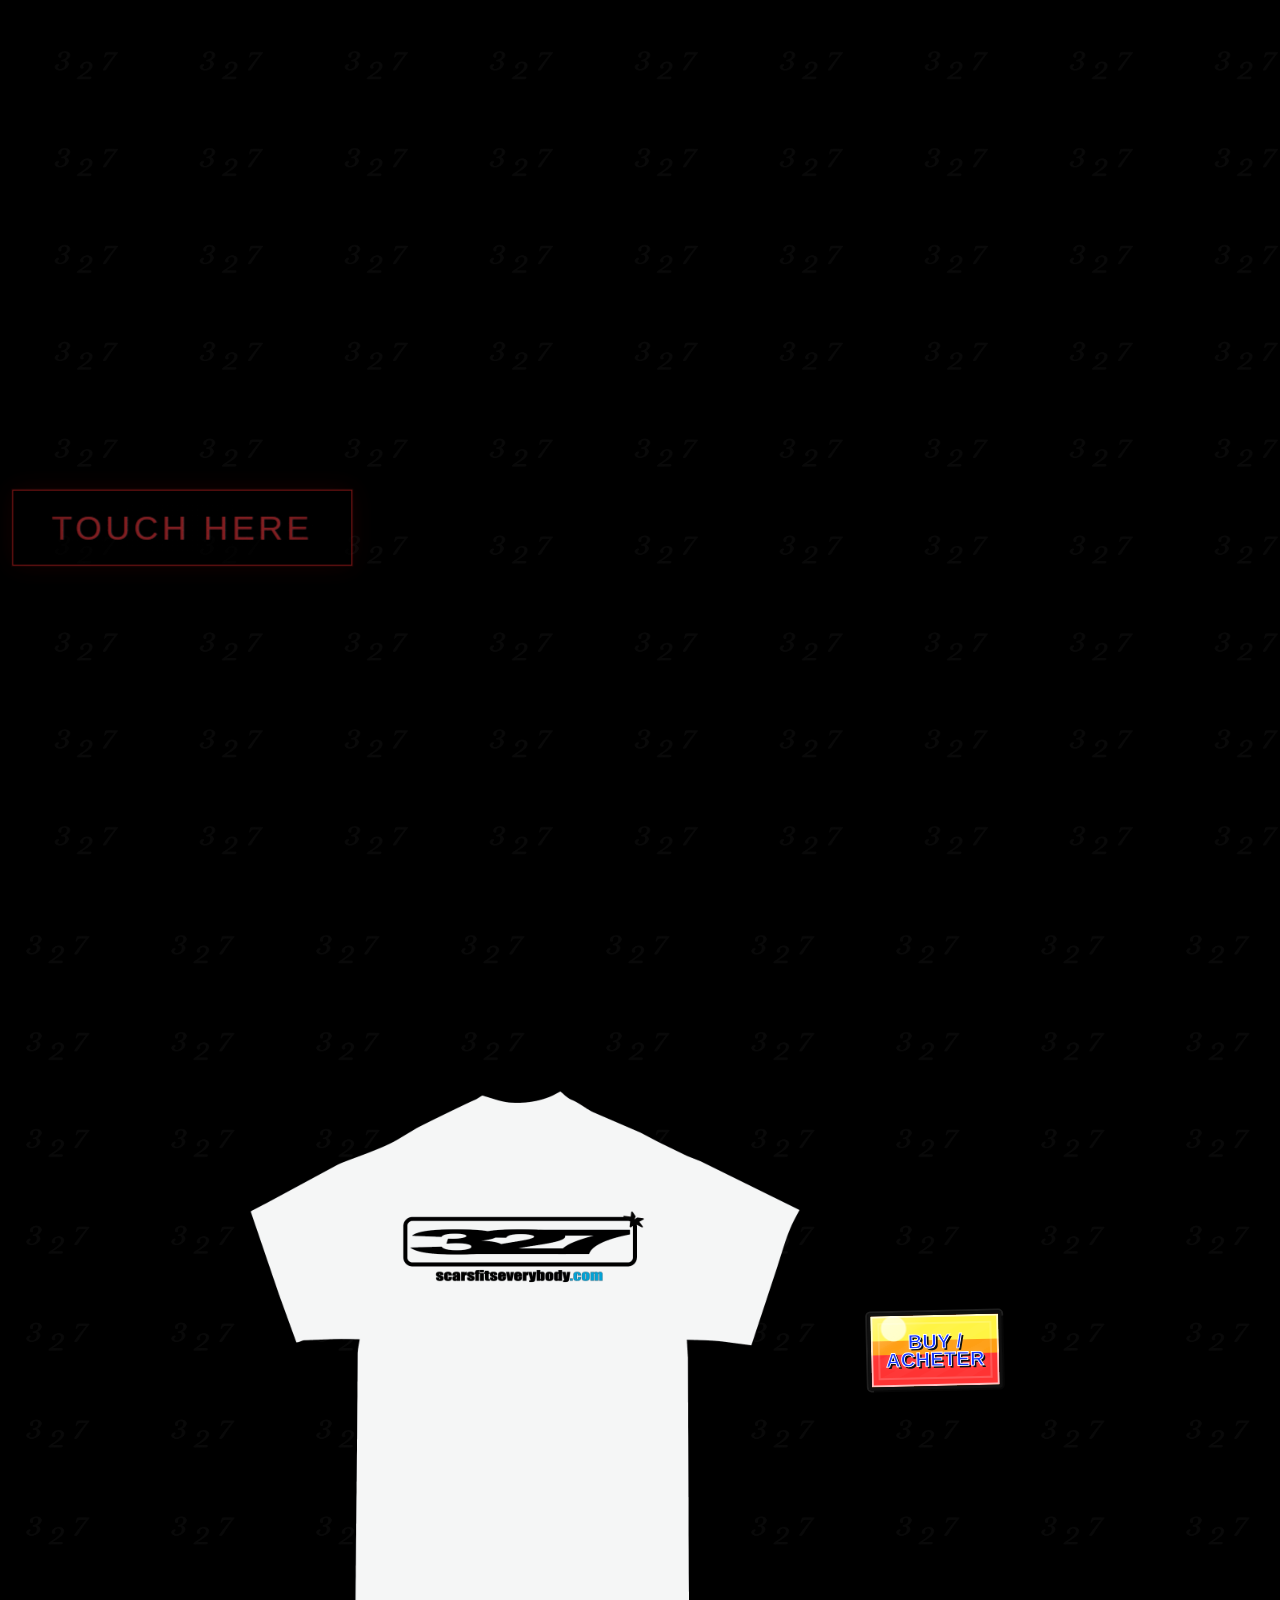
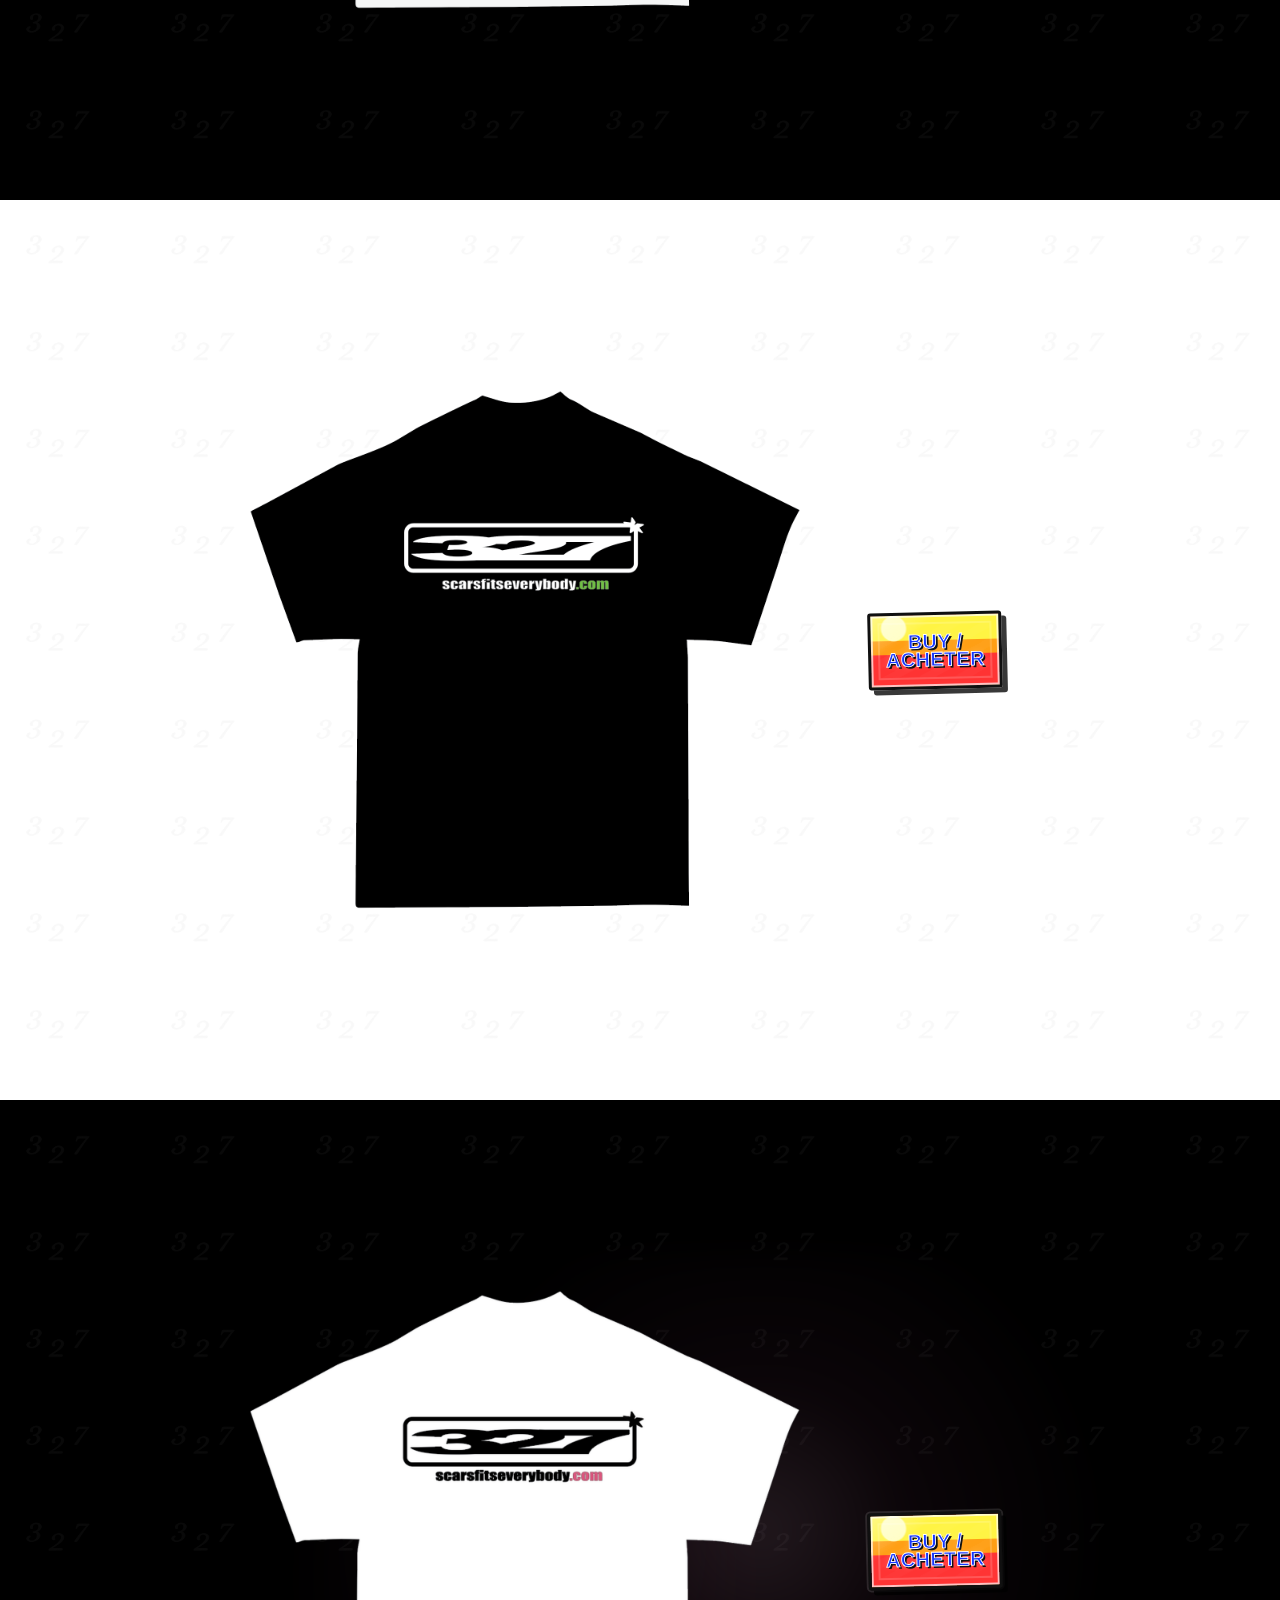
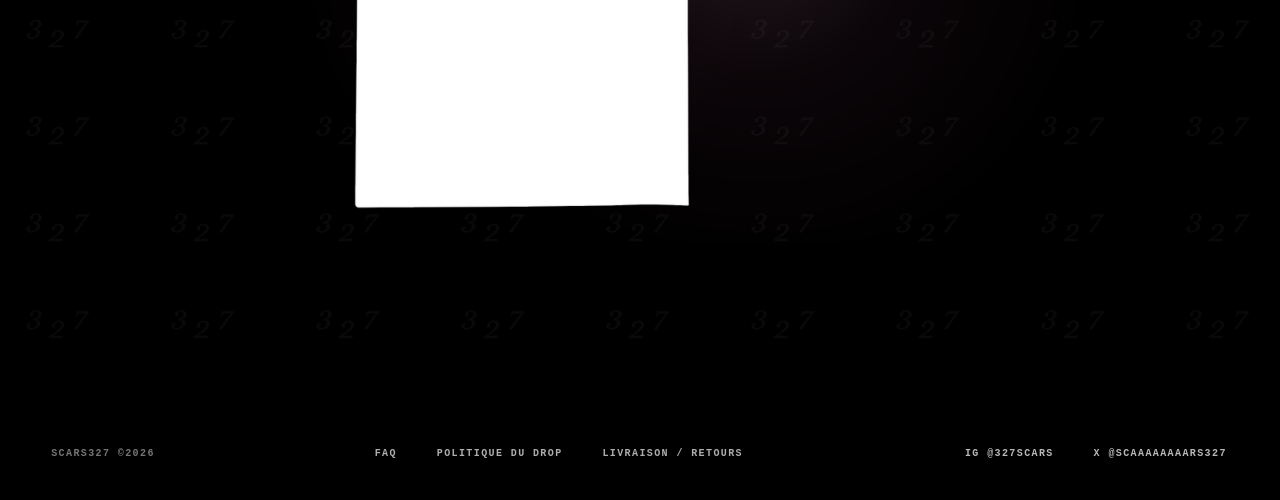
==== commit a6447d69: "TOUCH HERE: effet VHS (scanlines, glitch, grain) + rebond DVD ralenti - Scanlines permanentes discre" ====
--- a/index.html
+++ b/index.html
@@ -39,7 +39,7 @@
   <link rel="preload" as="image" href="assets/black-shirt-back-v55.png" />
   <link rel="preload" as="image" href="assets/white-shirt-front-v55.png" />
   <link rel="preload" as="image" href="assets/pink-shirt-front-v55.png" />
-  <link rel="stylesheet" href="style.css?v=183" />
+  <link rel="stylesheet" href="style.css?v=184" />
   <script src="tracking.js?v=183" defer></script>
   <script src="marks.js?v=183" defer></script>
 </head>
@@ -85,7 +85,7 @@
 
   <div class="access-screen" id="accessScreen" aria-live="polite">
     <button class="touch-box" id="touchBox" type="button" aria-label="Démarrer l’accès boutique">
-      <span>TOUCH HERE</span>
+      <span class="touch-box__inner">TOUCH HERE</span>
     </button>
 
     <div class="login-panel" id="loginPanel" aria-label="Accès boutique" aria-hidden="true">
@@ -197,7 +197,7 @@
     </div>
   </div>
 
-  <script src="script.js?v=183"></script>
+  <script src="script.js?v=184"></script>
 
   <script>
     (function(){
--- a/style.css
+++ b/style.css
@@ -12387,3 +12387,134 @@
     transform: translateX(0);
   }
 }
+
+/* ============================================================
+   2026-08-19 — TOUCH HERE, un peu VHS
+   Base : scanlines permanentes très discrètes, texture "vieille
+   cassette". Par-dessus : un court accroc de tracking (déchirure,
+   split couleur rouge/cyan façon VHS) déclenché aléatoirement par
+   script.js, jamais en continu. Première passe, à affiner ensuite.
+   ============================================================ */
+.touch-box {
+  position: absolute; /* déjà vrai plus haut, redéclaré pour ancrer les pseudo-éléments */
+  overflow: hidden;
+  /* désaturation légère + contraste : couleur un peu "lessivée" comme
+     une vieille bande, sans perdre --dvd-color au point de plus le
+     reconnaître. filter n'entre pas en conflit avec le transform du
+     rebond JS (propriété différente), sans risque ici. */
+  filter: saturate(0.82) contrast(1.08) brightness(0.97);
+}
+
+.touch-box::before {
+  content: "";
+  position: absolute;
+  inset: 0;
+  z-index: 1;
+  pointer-events: none;
+  background: repeating-linear-gradient(
+    0deg,
+    rgba(255, 255, 255, 0.14) 0px,
+    rgba(255, 255, 255, 0.14) 1px,
+    transparent 1px,
+    transparent 3px
+  );
+  mix-blend-mode: overlay;
+  opacity: 0.85;
+}
+
+/* Vignettage : coins assombris façon écran cathodique / lecture VHS. */
+.touch-box::after {
+  content: "";
+  position: absolute;
+  inset: 0;
+  z-index: 3;
+  pointer-events: none;
+  background: radial-gradient(ellipse at center, transparent 42%, rgba(0, 0, 0, 0.55) 100%);
+}
+
+/* Le glitch vit sur ce span interne, jamais sur .touch-box lui-même :
+   .touch-box est repositionné en continu par script.js via son propre
+   style.transform (rebond façon DVD). Une animation CSS qui toucherait
+   "transform" sur .touch-box entrerait en conflit avec cette position
+   JS et ferait retomber le bouton en haut à gauche (0,0) à chaque
+   glitch, quel que soit l'endroit réel où il se trouvait à l'écran.
+   En gardant le glitch sur le span, la position du bouton n'est
+   jamais touchée : il glitche là où il est, partout où le rebond
+   l'a amené. */
+.touch-box__inner {
+  position: relative;
+  z-index: 2;
+  display: inline-block;
+  /* frange couleur permanente et discrète, façon bande légèrement
+     désalignée sur les canaux rouge/cyan, en plus de l'accroc ponctuel */
+  text-shadow: -0.5px 0 rgba(255, 40, 70, 0.28), 0.5px 0 rgba(0, 210, 255, 0.28);
+  animation: touchBoxTrackingWobble 6.2s ease-in-out infinite;
+}
+
+/* Grain animé, façon bruit de bande. Motif de points bruités très
+   fins, position décalée rapidement en pas discrets pour un effet de
+   scintillement statique plutôt qu'un glissement fluide. */
+.touch-box__inner::before {
+  content: "";
+  position: absolute;
+  inset: -6px;
+  pointer-events: none;
+  background-image:
+    radial-gradient(rgba(255,255,255,.9) 0.5px, transparent 0.6px),
+    radial-gradient(rgba(255,255,255,.7) 0.5px, transparent 0.6px);
+  background-size: 5px 5px, 7px 7px;
+  background-position: 0 0, 2px 3px;
+  opacity: 0.06;
+  mix-blend-mode: screen;
+  animation: touchBoxGrainShift 0.5s steps(4, end) infinite;
+}
+
+/* Tremblement de tracking : très lent, très discret, en continu.
+   Ne touche que le span interne, jamais .touch-box (cf. note ci-dessus). */
+@keyframes touchBoxTrackingWobble {
+  0%, 100% { transform: translateY(0); }
+  30% { transform: translateY(-0.6px); }
+  55% { transform: translateY(0.5px); }
+  80% { transform: translateY(-0.3px); }
+}
+
+/* Scintillement du grain : positions figées, changement net (steps),
+   pas de glissement fluide, pour un vrai effet de bruit de bande. */
+@keyframes touchBoxGrainShift {
+  0%   { background-position: 0 0, 2px 3px; }
+  25%  { background-position: 1px 2px, 0 1px; }
+  50%  { background-position: 3px 0, 3px 4px; }
+  75%  { background-position: 2px 4px, 1px 0; }
+  100% { background-position: 0 0, 2px 3px; }
+}
+
+@media (prefers-reduced-motion: reduce) {
+  .touch-box__inner {
+    animation: none;
+  }
+  .touch-box__inner::before {
+    animation: none;
+  }
+}
+
+@keyframes touchBoxVhsGlitch {
+  0%   { clip-path: inset(0); transform: translateX(0); filter: none; }
+  8%   { clip-path: inset(8% 0 74% 0); transform: translateX(-5px); filter: saturate(1.5) contrast(1.2); }
+  8.5% { text-shadow: -2px 0 rgba(255, 40, 70, 0.65), 2px 0 rgba(0, 210, 255, 0.65); }
+  18%  { clip-path: inset(60% 0 4% 0); transform: translateX(4px) scaleY(1.04); }
+  27%  { clip-path: inset(0 0 82% 0); transform: translateX(-3px); text-shadow: 2px 0 rgba(255, 40, 70, 0.55), -2px 0 rgba(0, 210, 255, 0.55); }
+  36%  { clip-path: inset(35% 0 20% 0); transform: translateX(2px); }
+  45%  { clip-path: inset(0); transform: translateX(0); filter: none; text-shadow: none; }
+  100% { clip-path: inset(0); transform: translateX(0); }
+}
+
+.touch-box__inner.is-vhs-glitching {
+  animation: touchBoxVhsGlitch 0.42s steps(1, end);
+}
+
+@media (prefers-reduced-motion: reduce) {
+  .touch-box__inner.is-vhs-glitching {
+    animation: none;
+  }
+}
+
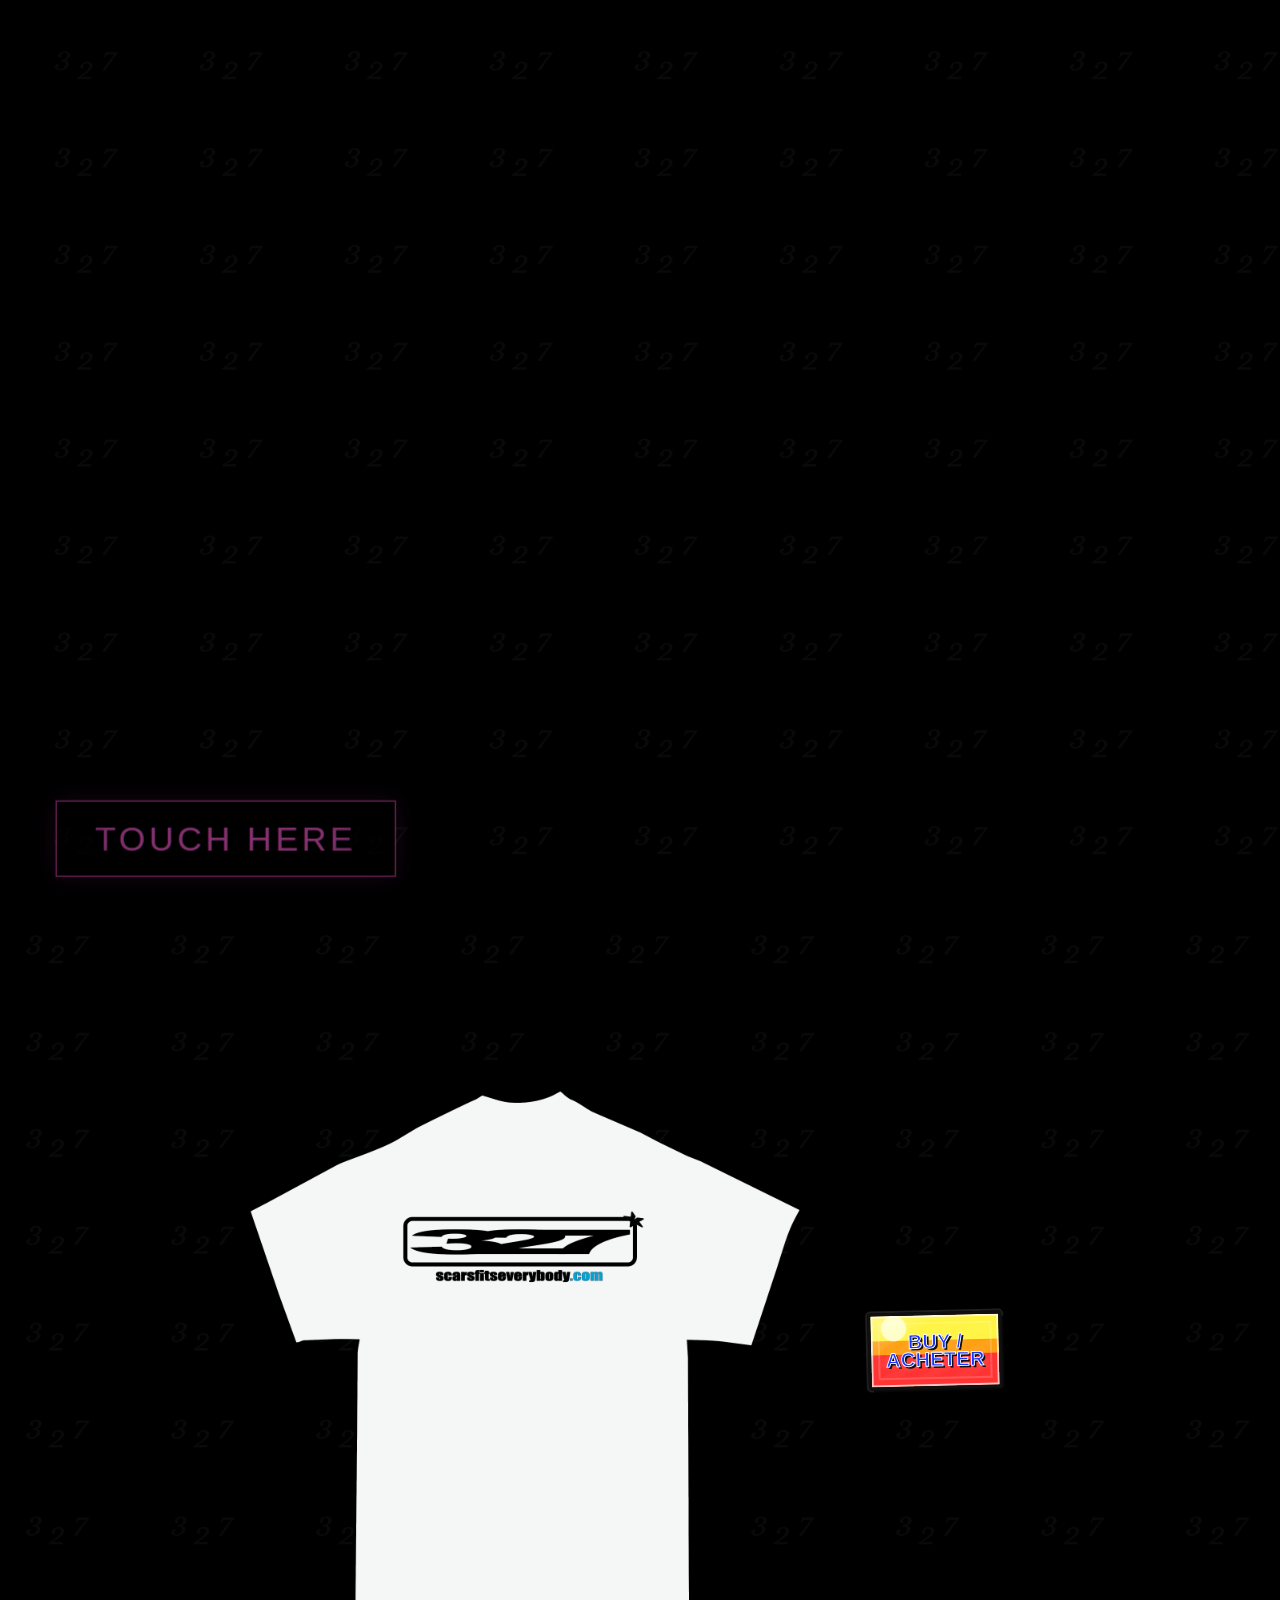
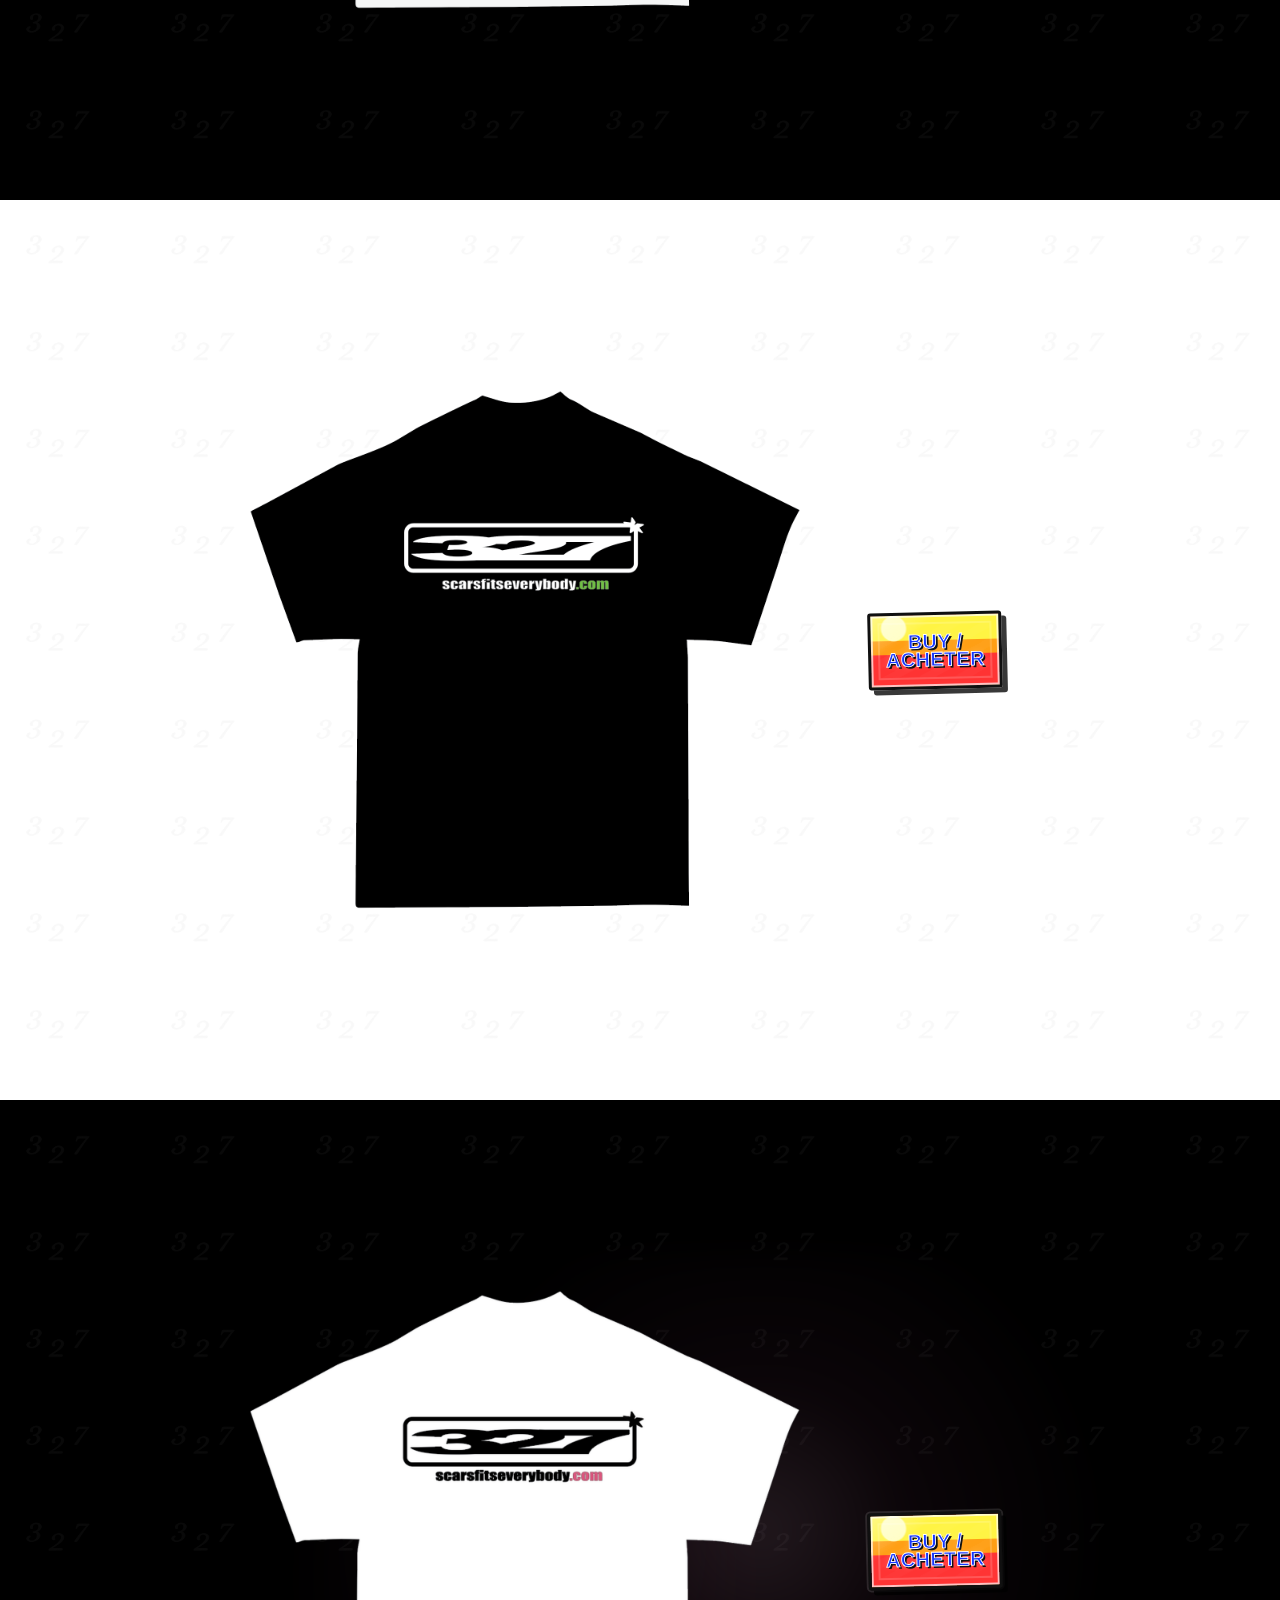
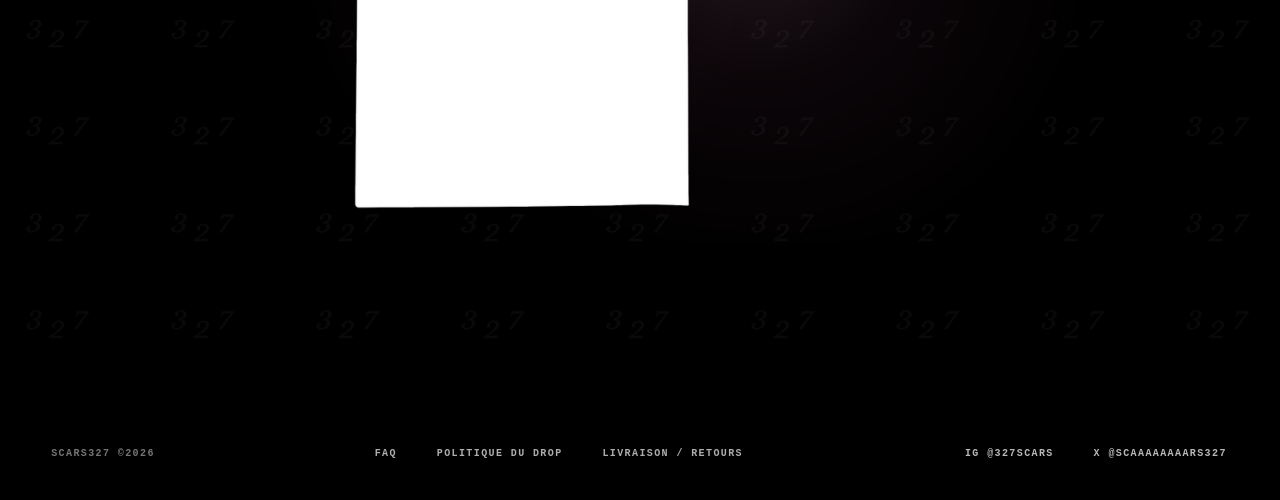
==== commit 45a1c0ac: "WIP fiche produit : header/logo, 360 ergonomie, panneau infos S, refonte layout Sauvegarde locale, p" ====
--- a/index.html
+++ b/index.html
@@ -39,7 +39,7 @@
   <link rel="preload" as="image" href="assets/black-shirt-back-v55.png" />
   <link rel="preload" as="image" href="assets/white-shirt-front-v55.png" />
   <link rel="preload" as="image" href="assets/pink-shirt-front-v55.png" />
-  <link rel="stylesheet" href="style.css?v=184" />
+  <link rel="stylesheet" href="style.css?v=191" />
   <script src="tracking.js?v=183" defer></script>
   <script src="marks.js?v=183" defer></script>
 </head>
--- a/style.css
+++ b/style.css
@@ -12048,12 +12048,12 @@
   display: flex;
   align-items: center;
   height: 100%;
-  padding: 5px 0;
+  padding: 1px 0;
 }
 
 .site-header__logo img {
   height: 100%;
-  max-height: 44px;
+  max-height: 58px;
   width: auto;
   display: block;
 }
@@ -12150,7 +12150,7 @@
     padding: 0 12px;
   }
   .site-header__logo img {
-    max-height: 34px;
+    max-height: 50px;
   }
   .site-header__action {
     width: 40px;
@@ -12201,15 +12201,12 @@
   }
 }
 
-/* 2026-08-19 — product.html trop long sur mobile : retrait du sélecteur
-   FR/EN sur cette page (la langue reste choisie plus tôt et mémorisée),
-   et compactage du bloc specs (status/drop/prix/tailles en grille 2
-   colonnes, composition/livraison restent pleine largeur car leurs
-   valeurs sont plus longues). Aucune information retirée, juste
-   réorganisée pour prendre moins de hauteur. */
-body.product-file-body .product-language-switch {
-  display: none !important;
-}
+/* 2026-08-22 — le sélecteur FR/EN de product.html avait été masqué le
+   19 août (règle non scopée mobile malgré le commentaire d'époque,
+   invisible aussi sur desktop). Remis, à la demande d'Aydan : le
+   décalage sous le header (repère --site-header-height plus haut) et
+   les recalages mobiles déjà présents plus haut dans le fichier
+   s'appliquent normalement, il n'y a rien de plus à faire ici. */
 
 @media (max-width: 700px) {
   .product-specs {
@@ -12518,3 +12515,407 @@
   }
 }
 
+/* ============================================================
+   2026-08-21 — Volume sur le viewer 360 du t-shirt
+   Le viewer tournait déjà en vraie 3D CSS (perspective + rotateY, voir
+   .shirt-viewer/.shirt-360 plus haut dans le fichier), mais avec deux
+   photos parfaitement plates : à l'approche de 90°, le t-shirt
+   s'aplatissait jusqu'à quasiment disparaître, sans aucune impression
+   de volume. Pas de nouvel asset 3D nécessaire : un ombrage dynamique
+   assombrit chaque face au fur et à mesure qu'elle s'éloigne de face
+   (comme une lumière qui glisse sur un tissu qui tourne), et l'ombre
+   portée du bloc entier se déplace avec la rotation, pour suggérer un
+   objet solide plutôt qu'une carte plate. --rotation est la même
+   variable CSS déjà pilotée en JS pour la rotation elle-même (voir
+   product.html, setAngle()), rien à changer côté JS pour ce point.
+   sin()/abs() : fonctions trigonométriques CSS, support navigateurs
+   modernes uniquement (2023+), cohérent avec le reste du site.
+   !important nécessaire pour gagner sur le filter non-important déjà
+   présent sur .shirt-face plus haut dans le fichier (contrast(1.04)
+   seul) — la version pink du dos garde son propre traitement (glow),
+   plus spécifique, donc pas affectée par cette règle générale.
+   CORRECTIF 2026-08-22 : l'ombre portée était posée sur .shirt-360,
+   l'élément qui porte transform-style:preserve-3d. Un filter sur ce
+   même élément force un nouveau contexte d'empilement et fait passer
+   preserve-3d à flat dans la plupart des moteurs : la face arrière
+   (rotateY(180deg) + backface-visibility:hidden) ne se distinguait
+   plus correctement de la face avant, elle semblait avoir disparu.
+   L'ombre est déplacée sur .shirt-viewer (le conteneur de la
+   perspective, qui n'a pas preserve-3d lui-même), le contexte 3D de
+   .shirt-360 reste donc intact. */
+.shirt-face {
+  filter: contrast(1.04) brightness(calc(1 - 0.32 * abs(sin(var(--rotation, 0deg))))) !important;
+}
+
+.shirt-viewer {
+  filter: drop-shadow(calc(sin(var(--rotation, 0deg)) * 14px) 20px 22px rgba(0, 0, 0, 0.4)) !important;
+}
+
+/* ============================================================
+   2026-08-22 — bouton d'infos produit (marque S) + panneau détaillé
+   La fiche produit ne garde que le prix visible directement. Statut,
+   drop, tailles et composition passent dans un panneau dédié, ouvert
+   via un petit rond qui reprend le S du logo SCARS327 (recadré depuis
+   assets/logo-scars327-neon-detoure.png puis recoloré en blanc pur,
+   voir assets/scars-s-mark-white.png — pas le rouge néon du logo,
+   demande explicite d'Aydan).
+   ============================================================ */
+/* 2026-08-22 — revu : fond noir plein (pas quasi transparent), et le
+   texte "informations relatives au T-shirt" n'est plus affiché en
+   permanence dans une pastille. Sur desktop il n'apparaît qu'au survol
+   (infobulle), sur mobile il reste affiché mais en petit à côté du S,
+   pas de hover fiable au tactile. */
+.product-info-trigger {
+  position: relative;
+  display: inline-flex;
+  align-items: center;
+  justify-content: center;
+  width: 32px;
+  height: 32px;
+  padding: 0;
+  border: 1px solid rgba(255, 255, 255, 0.3);
+  border-radius: 50%;
+  background: #000;
+  cursor: pointer;
+  transition: border-color 0.2s ease, box-shadow 0.2s ease;
+}
+
+.product-info-trigger:hover,
+.product-info-trigger:focus-visible {
+  border-color: var(--scars-gold, #fbaf17);
+  box-shadow: 0 0 0 3px rgba(251, 175, 23, 0.14);
+}
+
+.product-info-trigger__mark {
+  width: 58%;
+  height: 58%;
+  background: url("assets/scars-s-mark-white.png") center / contain no-repeat;
+}
+
+.product-info-modal__title .product-info-trigger__mark {
+  width: 30px;
+  height: 30px;
+  border-color: rgba(251, 175, 23, 0.5);
+}
+
+.product-info-trigger__tooltip {
+  position: absolute;
+  left: 50%;
+  bottom: calc(100% + 10px);
+  transform: translateX(-50%) translateY(4px);
+  width: max-content;
+  max-width: 220px;
+  padding: 7px 12px;
+  border: 1px solid rgba(255, 255, 255, 0.16);
+  border-radius: 6px;
+  background: rgba(8, 10, 18, 0.95);
+  color: rgba(255, 255, 255, 0.86);
+  font: 700 9px/1.4 "Courier New", monospace;
+  letter-spacing: 0.03em;
+  text-align: center;
+  opacity: 0;
+  visibility: hidden;
+  pointer-events: none;
+  transition: opacity 0.16s ease, transform 0.16s ease, visibility 0.16s;
+}
+
+@media (min-width: 701px) {
+  .product-info-trigger:hover .product-info-trigger__tooltip,
+  .product-info-trigger:focus-visible .product-info-trigger__tooltip {
+    opacity: 1;
+    visibility: visible;
+    transform: translateX(-50%) translateY(0);
+  }
+}
+
+@media (max-width: 700px) {
+  .product-info-trigger {
+    width: auto;
+    height: auto;
+    gap: 6px;
+    padding: 5px 10px 5px 5px;
+    border-radius: 999px;
+  }
+  .product-info-trigger__mark {
+    width: 16px;
+    height: 16px;
+    flex: 0 0 auto;
+  }
+  .product-info-trigger__tooltip {
+    position: static;
+    display: inline-block;
+    max-width: none;
+    padding: 0;
+    border: none;
+    background: none;
+    opacity: 1;
+    visibility: visible;
+    transform: none;
+    color: rgba(255, 255, 255, 0.6);
+    font-size: 9px;
+    letter-spacing: 0.02em;
+  }
+}
+
+.product-info-modal {
+  position: fixed;
+  inset: 0;
+  z-index: 5000;
+  display: grid;
+  place-items: center;
+  padding: 24px;
+  opacity: 0;
+  visibility: hidden;
+  pointer-events: none;
+  transition: opacity 0.22s ease, visibility 0.22s ease;
+}
+
+.product-info-modal.is-visible {
+  opacity: 1;
+  visibility: visible;
+  pointer-events: auto;
+}
+
+.product-info-modal__backdrop {
+  position: absolute;
+  inset: 0;
+  background: rgba(0, 0, 0, 0.72);
+  backdrop-filter: blur(4px);
+  -webkit-backdrop-filter: blur(4px);
+}
+
+.product-info-modal__card {
+  position: relative;
+  width: min(94vw, 620px);
+  max-height: min(84vh, 720px);
+  overflow-y: auto;
+  padding: 30px 26px 26px;
+  border: 2px solid var(--scars-gold, #fbaf17);
+  background: #050505;
+  box-shadow: 0 0 0 4px #000, 0 0 34px rgba(251, 175, 23, 0.18);
+  color: rgba(255, 255, 255, 0.86);
+}
+
+.product-info-modal__close {
+  position: absolute;
+  top: 12px;
+  right: 12px;
+  width: 32px;
+  height: 32px;
+  border: 1px solid rgba(255, 255, 255, 0.28);
+  border-radius: 50%;
+  background: rgba(255, 255, 255, 0.02);
+  color: rgba(255, 255, 255, 0.78);
+  font-size: 18px;
+  line-height: 1;
+  cursor: pointer;
+  transition: border-color 0.2s ease, color 0.2s ease;
+}
+
+.product-info-modal__close:hover,
+.product-info-modal__close:focus-visible {
+  color: var(--scars-gold, #fbaf17);
+  border-color: var(--scars-gold, #fbaf17);
+}
+
+.product-info-modal__title {
+  display: flex;
+  align-items: center;
+  gap: 12px;
+  margin: 0 34px 20px 0;
+  color: var(--scars-gold, #fbaf17);
+  font: 700 13px/1.3 "Courier New", monospace;
+  letter-spacing: 0.08em;
+  text-transform: uppercase;
+}
+
+.product-info-modal__body {
+  display: flex;
+  flex-direction: column;
+  gap: 20px;
+}
+
+.product-info-modal__section h3 {
+  margin: 0 0 6px;
+  color: rgba(255, 255, 255, 0.94);
+  font: 700 10px/1.4 "Courier New", monospace;
+  letter-spacing: 0.14em;
+  text-transform: uppercase;
+}
+
+.product-info-modal__section p {
+  margin: 0;
+  color: rgba(255, 255, 255, 0.68);
+  font: 400 12px/1.65 "Courier New", monospace;
+  letter-spacing: 0.01em;
+}
+
+.product-info-modal__section + .product-info-modal__section {
+  padding-top: 18px;
+  border-top: 1px solid rgba(255, 255, 255, 0.1);
+}
+
+@media (max-width: 700px) {
+  .product-info-modal__card {
+    padding: 26px 18px 20px;
+  }
+}
+
+@media (prefers-reduced-motion: reduce) {
+  .product-info-modal {
+    transition: none;
+  }
+}
+
+/* ============================================================
+   2026-08-22 — refonte de la mise en page de la fiche produit (v3)
+   Le S posé en position absolue sur .viewer-wrap tombait mal (entre
+   les boutons et le t-shirt sur mobile, difficile à recaler proprement
+   sur deux dispositions différentes). Remplacé par une approche plus
+   robuste : .viewer-column regroupe .viewer-wrap et le bouton S l'un
+   au-dessus de l'autre, dans le flux normal, avec un petit espace
+   entre les deux (gap ci-dessous) — "rapproché du t-shirt" vient de
+   là, pas d'un calage en pixels approximatif. Ce même bloc devient
+   soit la colonne de gauche (desktop), soit s'empile normalement au
+   milieu de la page (mobile), sans rien recalculer en absolu.
+   Mobile : une colonne centrée (t-shirt, boutons 360 au-dessus, S
+   juste en dessous, puis titre + description + bouton), pas de
+   panneau encadré.
+   Desktop (>700px) : 2 colonnes, t-shirt en grand à gauche (avec le S
+   sous lui), titre + description + bouton à droite. La grille 2
+   colonnes d'origine reste définie plus haut dans le fichier (beaucoup
+   de media queries la redéclarent) ; plutôt que de traquer chaque
+   déclaration une par une sur un fichier de cette taille, ce bloc la
+   neutralise proprement avec !important, en fin de fichier donc
+   prioritaire par l'ordre des règles à spécificité égale. */
+.product-file-layout {
+  display: flex !important;
+  flex-direction: column !important;
+  align-items: center !important;
+  gap: 26px !important;
+  width: min(640px, 92vw) !important;
+  margin: 0 auto !important;
+}
+
+.viewer-column {
+  display: flex;
+  flex-direction: column;
+  align-items: center;
+  gap: 14px;
+  width: 100%;
+}
+
+.product-info-panel {
+  width: 100% !important;
+  max-width: 480px !important;
+  border: none !important;
+  background: none !important;
+  box-shadow: none !important;
+  padding: 0 !important;
+  text-align: center !important;
+  display: flex !important;
+  flex-direction: column !important;
+  align-items: center !important;
+  gap: 14px !important;
+}
+
+.product-info-panel h1 {
+  margin-bottom: 0 !important;
+}
+
+.checkout-button {
+  width: auto !important;
+  min-width: 230px;
+}
+
+@media (min-width: 701px) {
+  .product-file-layout {
+    flex-direction: row !important;
+    align-items: center !important;
+    justify-content: center !important;
+    gap: clamp(30px, 5vw, 70px) !important;
+    width: min(1200px, 94vw) !important;
+  }
+  .viewer-column {
+    flex: 1 1 62% !important;
+    gap: 18px;
+  }
+  .shirt-viewer {
+    width: min(42vw, 680px) !important;
+    height: min(78vh, 720px) !important;
+  }
+  .product-info-panel {
+    flex: 0 1 34% !important;
+    max-width: 360px !important;
+    text-align: left !important;
+    align-items: flex-start !important;
+  }
+}
+
+/* Patch prix façon vieux autocollant de prix (étoile crantée). Inspiré
+   des deux visuels fournis (starburst blanc/bleu "99¢", étoile
+   rouge/jaune "$55.99"), transposé dans la palette SCARS327 (noir/or,
+   pas jaune/rouge générique). Traitement typographique poussé façon
+   pub papier 90s : devise et prix en gros, en capitales, côte à côte.
+   Forme : polygone à 14 pointes en clip-path, aucune image nécessaire.
+   Coin haut-gauche du visuel, comme un vrai autocollant de prix collé
+   sur l'emballage plutôt que centré sur le produit. */
+.product-price-patch {
+  position: absolute;
+  top: 4%;
+  left: 2%;
+  z-index: 4;
+  width: min(15vw, 116px);
+  aspect-ratio: 1;
+  display: flex;
+  align-items: center;
+  justify-content: center;
+  gap: 2px;
+  background: radial-gradient(circle at 38% 32%, #3a2608 0%, #120b02 72%);
+  clip-path: polygon(50.0% 0.0%, 58.5% 13.0%, 71.7% 5.0%, 73.7% 20.3%, 89.1% 18.8%, 84.2% 33.5%, 98.7% 38.9%, 88.0% 50.0%, 98.7% 61.1%, 84.2% 66.5%, 89.1% 81.2%, 73.7% 79.7%, 71.7% 95.0%, 58.5% 87.0%, 50.0% 100.0%, 41.5% 87.0%, 28.3% 95.0%, 26.3% 79.7%, 10.9% 81.2%, 15.8% 66.5%, 1.3% 61.1%, 12.0% 50.0%, 1.3% 38.9%, 15.8% 33.5%, 10.9% 18.8%, 26.3% 20.3%, 28.3% 5.0%, 41.5% 13.0%);
+  transform: rotate(-8deg);
+  filter: drop-shadow(0 6px 14px rgba(0, 0, 0, 0.55));
+}
+
+.product-price-patch__value,
+.product-price-patch__currency {
+  color: var(--scars-gold, #fbaf17);
+  font-family: Impact, Haettenschweiler, "Arial Black", sans-serif;
+  line-height: 0.85;
+  letter-spacing: 0.01em;
+  text-transform: uppercase;
+}
+
+.product-price-patch__value {
+  font-size: clamp(19px, 3vw, 27px);
+}
+
+.product-price-patch__currency {
+  font-size: clamp(16px, 2.5vw, 22px);
+  color: #fff;
+  text-shadow: 0 0 10px rgba(251, 175, 23, 0.5);
+}
+
+@media (max-width: 700px) {
+  .product-price-patch {
+    width: min(21vw, 88px);
+    top: 2%;
+    left: 2%;
+  }
+  .product-price-patch__value {
+    font-size: clamp(14px, 4.4vw, 19px);
+  }
+  .product-price-patch__currency {
+    font-size: clamp(12px, 3.6vw, 16px);
+  }
+  .checkout-button {
+    min-width: 200px;
+  }
+  /* "Enlève la case" sur mobile : plus de fond/bordure autour de
+     l'icône + texte, juste le rond du S et le petit texte à nu. */
+  .product-info-trigger {
+    border: none;
+    background: none;
+  }
+}
+
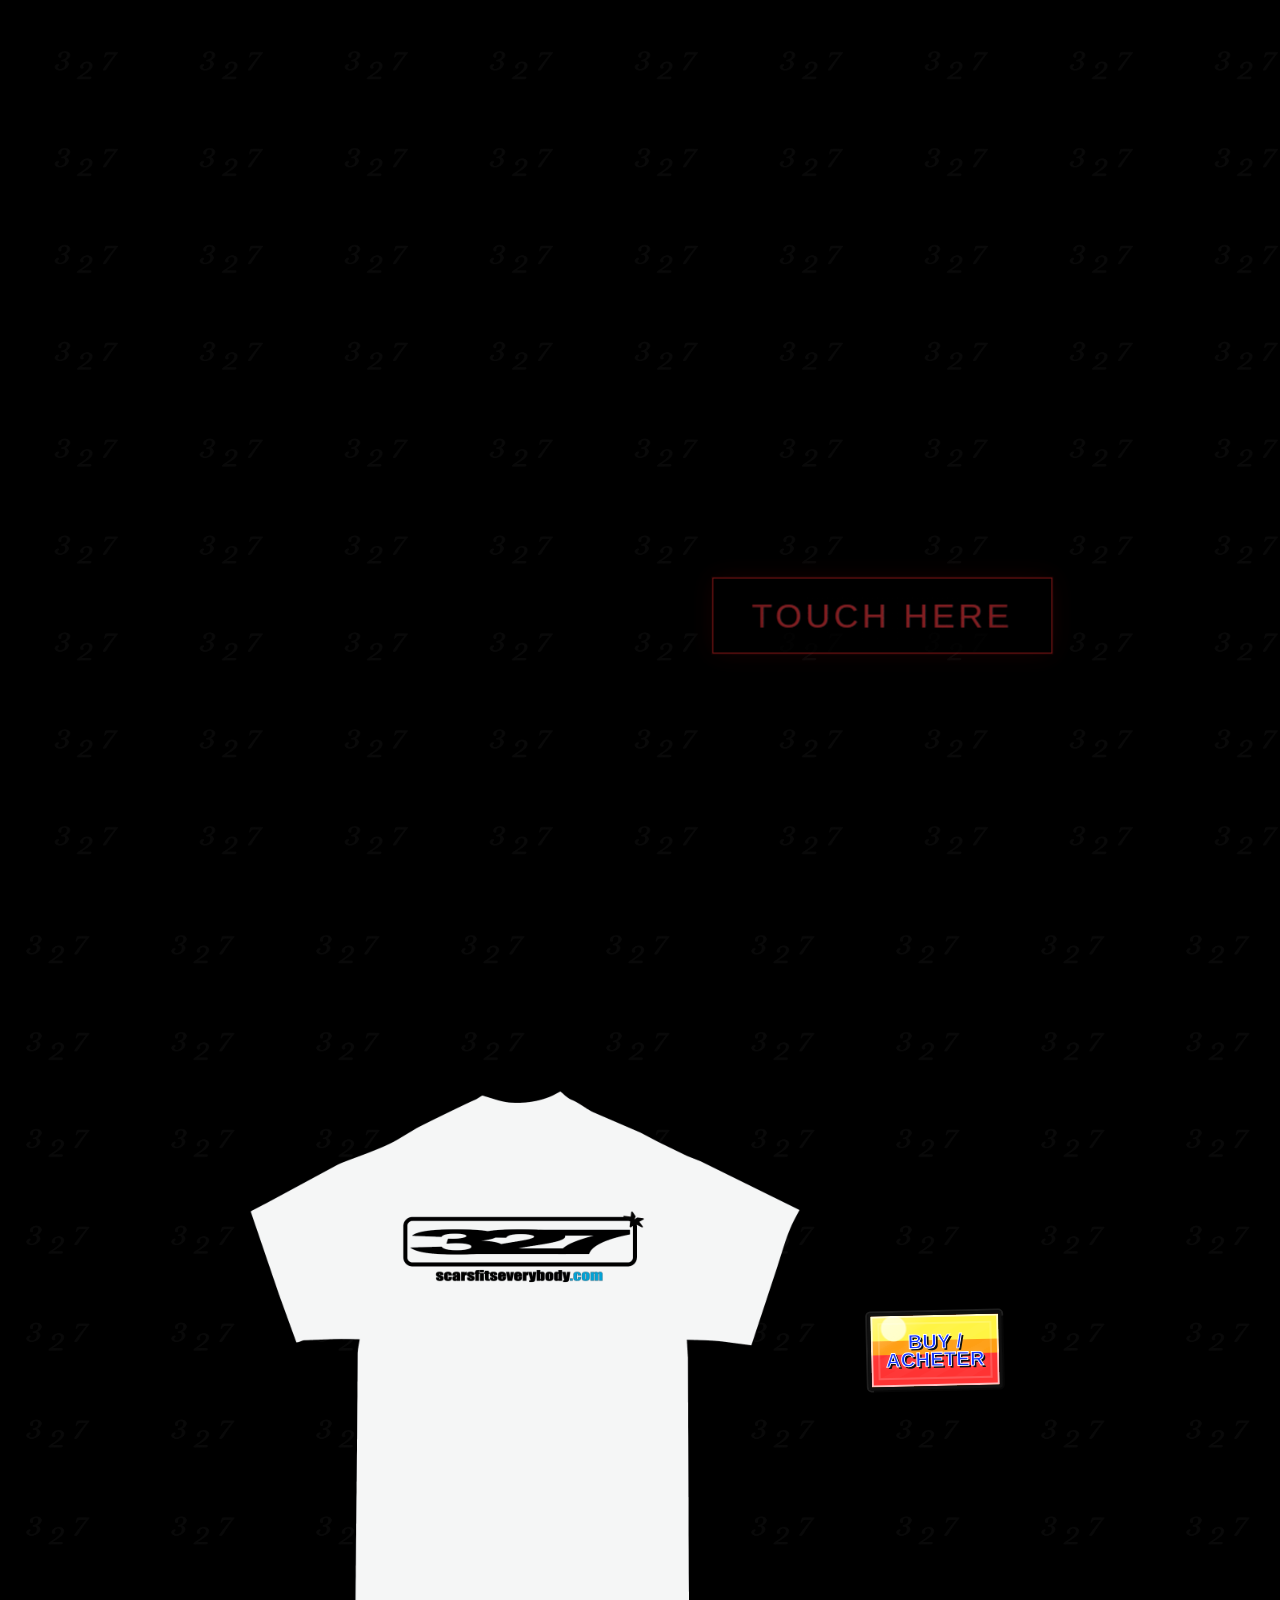
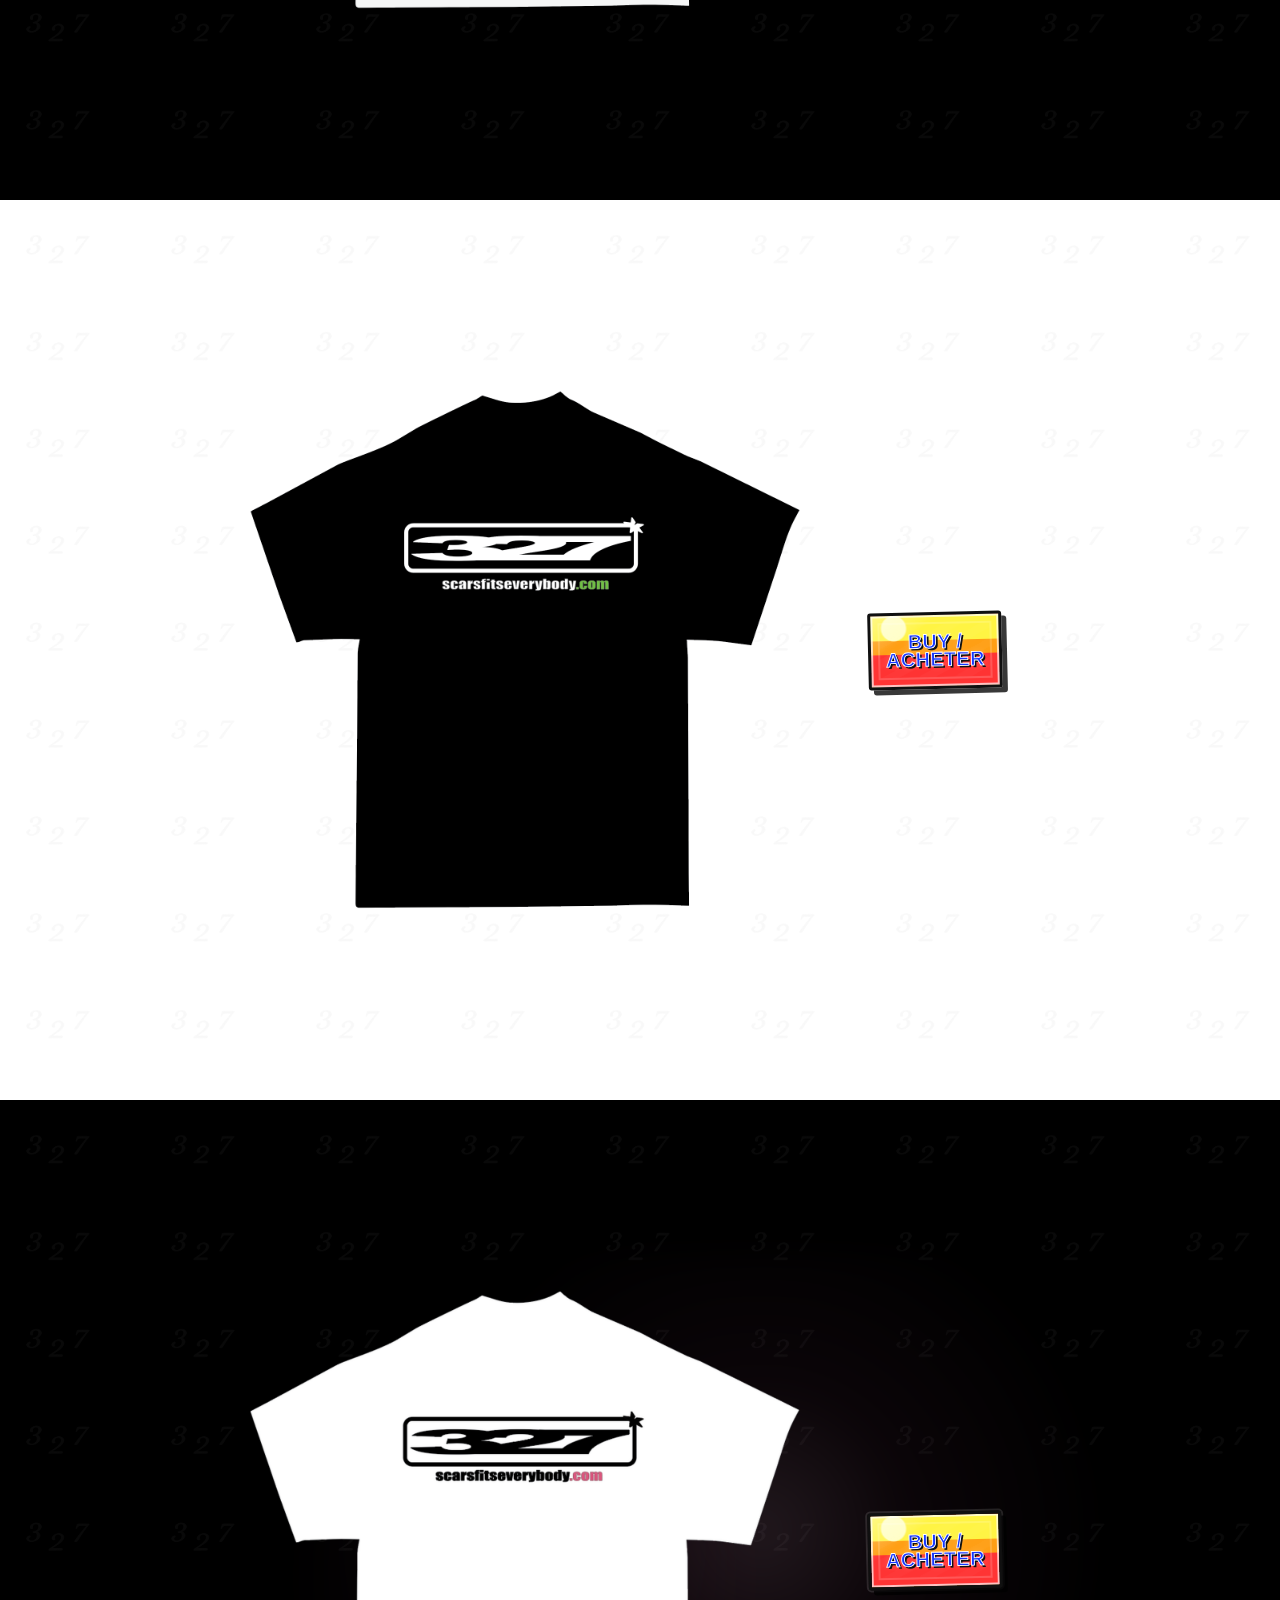
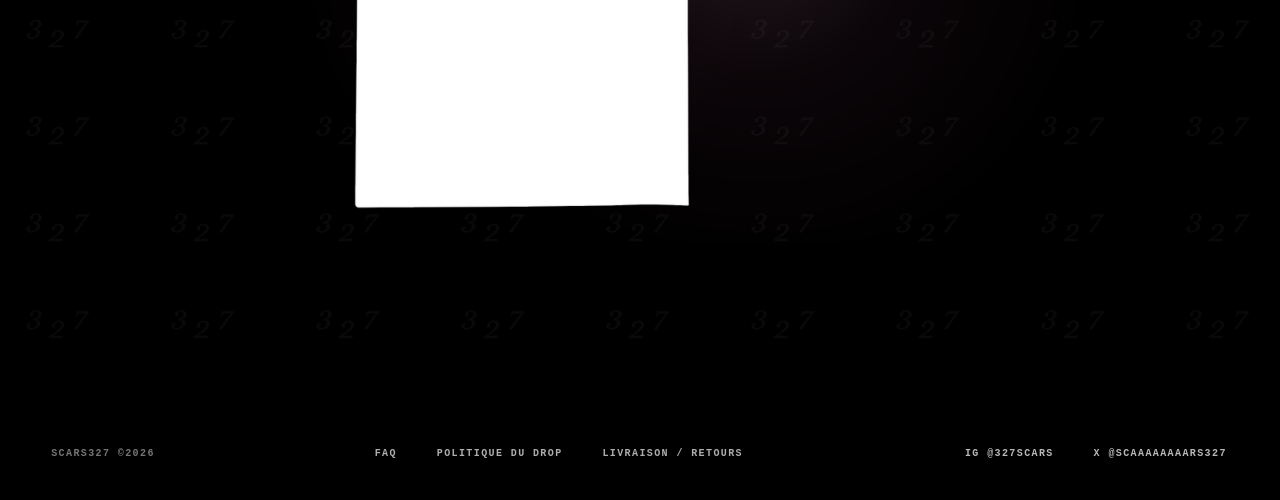
==== commit d59854e2: "Fiche produit : icônes S/t-shirt, modales mesures+conversion, patch prix rétro, ergonomie 360° - Icô" ====
--- a/index.html
+++ b/index.html
@@ -39,7 +39,7 @@
   <link rel="preload" as="image" href="assets/black-shirt-back-v55.png" />
   <link rel="preload" as="image" href="assets/white-shirt-front-v55.png" />
   <link rel="preload" as="image" href="assets/pink-shirt-front-v55.png" />
-  <link rel="stylesheet" href="style.css?v=191" />
+  <link rel="stylesheet" href="style.css?v=206" />
   <script src="tracking.js?v=183" defer></script>
   <script src="marks.js?v=183" defer></script>
 </head>
--- a/style.css
+++ b/style.css
@@ -1,4 +1,8 @@
 @import url('https://fonts.googleapis.com/css2?family=Press+Start+2P&display=swap');
+/* 2026-08-29 — écriture au stylo pour le prix du patch (voir plus bas,
+   .product-price-patch__value/__currency) : "comme si c'était quelqu'un
+   de vrai qui a écrit, au stylo", pas une typo imprimée. */
+@import url('https://fonts.googleapis.com/css2?family=Caveat:wght@700&display=swap');
 * {
   box-sizing: border-box;
   margin: 0;
@@ -12565,6 +12569,20 @@
    permanence dans une pastille. Sur desktop il n'apparaît qu'au survol
    (infobulle), sur mobile il reste affiché mais en petit à côté du S,
    pas de hover fiable au tactile. */
+/* 2026-08-28 — deux déclencheurs séparés, même taille, côte à côte : le
+   S (infos générales) et un rond avec le t-shirt (tailles/mensurations).
+   Deux "cases" distinctes, jamais mélangées dans le même panneau. */
+.product-info-trigger-row {
+  display: flex;
+  gap: 10px;
+}
+
+@media (min-width: 701px) {
+  .product-info-trigger-row {
+    margin-top: -20px;
+  }
+}
+
 .product-info-trigger {
   position: relative;
   display: inline-flex;
@@ -12590,6 +12608,15 @@
   width: 58%;
   height: 58%;
   background: url("assets/scars-s-mark-white.png") center / contain no-repeat;
+}
+
+/* 2026-08-28 — icône reprise directement de la photo fournie par Aydan
+   (fond détouré au rembg, ombrage naturel du tissu conservé), pas le
+   contour plat du schéma technique. */
+.product-info-trigger__mark--size {
+  width: 68%;
+  height: 68%;
+  background-image: url("assets/scars-tshirt-icon-white.png");
 }
 
 .product-info-modal__title .product-info-trigger__mark {
@@ -12629,31 +12656,19 @@
 }
 
 @media (max-width: 700px) {
+  /* 2026-08-28 — plus de texte à côté du S sur mobile, juste l'icône
+     seule (demande explicite : "enlève informations relatives au
+     T-shirt et à côté de celui-ci"). */
   .product-info-trigger {
-    width: auto;
-    height: auto;
-    gap: 6px;
-    padding: 5px 10px 5px 5px;
-    border-radius: 999px;
+    width: 30px;
+    height: 30px;
   }
   .product-info-trigger__mark {
-    width: 16px;
-    height: 16px;
-    flex: 0 0 auto;
+    width: 58%;
+    height: 58%;
   }
   .product-info-trigger__tooltip {
-    position: static;
-    display: inline-block;
-    max-width: none;
-    padding: 0;
-    border: none;
-    background: none;
-    opacity: 1;
-    visibility: visible;
-    transform: none;
-    color: rgba(255, 255, 255, 0.6);
-    font-size: 9px;
-    letter-spacing: 0.02em;
+    display: none;
   }
 }
 
@@ -12694,6 +12709,16 @@
   background: #050505;
   box-shadow: 0 0 0 4px #000, 0 0 34px rgba(251, 175, 23, 0.18);
   color: rgba(255, 255, 255, 0.86);
+}
+
+/* 2026-08-29 — sur desktop, la carte a plus de place à prendre : moins
+   contrainte par la largeur mobile (620px max), ça aère surtout le
+   tableau de conversion (10 colonnes) qui scrollait plus que
+   nécessaire sur un grand écran. */
+@media (min-width: 701px) {
+  .product-info-modal__card {
+    width: min(80vw, 860px);
+  }
 }
 
 .product-info-modal__close {
@@ -12756,7 +12781,12 @@
 }
 
 @media (max-width: 700px) {
+  /* 2026-08-29 — sur mobile, 94vw + le padding de 24px du calque
+     extérieur (.product-info-modal) dépassaient la largeur réellement
+     disponible : la carte touchait quasiment les bords plutôt que de
+     rester nettement centrée avec de l'air autour. */
   .product-info-modal__card {
+    width: min(86vw, 620px);
     padding: 26px 18px 20px;
   }
 }
@@ -12852,61 +12882,69 @@
   }
 }
 
-/* Patch prix façon vieux autocollant de prix (étoile crantée). Inspiré
-   des deux visuels fournis (starburst blanc/bleu "99¢", étoile
-   rouge/jaune "$55.99"), transposé dans la palette SCARS327 (noir/or,
-   pas jaune/rouge générique). Traitement typographique poussé façon
-   pub papier 90s : devise et prix en gros, en capitales, côte à côte.
-   Forme : polygone à 14 pointes en clip-path, aucune image nécessaire.
-   Coin haut-gauche du visuel, comme un vrai autocollant de prix collé
-   sur l'emballage plutôt que centré sur le produit. */
+/* 2026-08-28 — patch prix façon étiquette de pistolet à prix vintage,
+   d'après le visuel fourni par Aydan : petite étiquette blanc cassé,
+   deux bandes rouges horizontales, encoches semi-circulaires sur les
+   bords gauche et droit (comme détachée d'un rouleau d'étiquettes).
+   Forme en SVG + masque (les encoches sont un vrai trou transparent,
+   pas une astuce de couleur de fond) plutôt qu'en clip-path : plus
+   simple à obtenir avec des bords arrondis précis. Positionné juste à
+   droite du t-shirt, sous la manche droite, identique mobile/desktop
+   (demande explicite). Prix superposé en HTML par-dessus le SVG. */
 .product-price-patch {
   position: absolute;
-  top: 4%;
-  left: 2%;
+  top: calc(24% + 210px);
+  right: calc(-1% - 60px);
   z-index: 4;
-  width: min(15vw, 116px);
-  aspect-ratio: 1;
+  width: min(19vw, 132px);
+  transform: rotate(-4deg);
+  filter: drop-shadow(0 6px 12px rgba(0, 0, 0, 0.5)) saturate(0.88) contrast(1.05);
+}
+
+.product-price-patch__shape {
+  display: block;
+  width: 100%;
+  height: auto;
+}
+
+.product-price-patch__price {
+  position: absolute;
+  inset: 0;
   display: flex;
   align-items: center;
   justify-content: center;
-  gap: 2px;
-  background: radial-gradient(circle at 38% 32%, #3a2608 0%, #120b02 72%);
-  clip-path: polygon(50.0% 0.0%, 58.5% 13.0%, 71.7% 5.0%, 73.7% 20.3%, 89.1% 18.8%, 84.2% 33.5%, 98.7% 38.9%, 88.0% 50.0%, 98.7% 61.1%, 84.2% 66.5%, 89.1% 81.2%, 73.7% 79.7%, 71.7% 95.0%, 58.5% 87.0%, 50.0% 100.0%, 41.5% 87.0%, 28.3% 95.0%, 26.3% 79.7%, 10.9% 81.2%, 15.8% 66.5%, 1.3% 61.1%, 12.0% 50.0%, 1.3% 38.9%, 15.8% 33.5%, 10.9% 18.8%, 26.3% 20.3%, 28.3% 5.0%, 41.5% 13.0%);
-  transform: rotate(-8deg);
-  filter: drop-shadow(0 6px 14px rgba(0, 0, 0, 0.55));
-}
-
+  gap: 3px;
+}
+
+/* Écrit au stylo plutôt qu'imprimé : police manuscrite (Caveat), pas
+   verticale ni alignée au pixel près comme une vraie note à la main,
+   légère rotation différente sur chaque mot pour casser la symétrie
+   trop propre d'une police tapée. */
 .product-price-patch__value,
 .product-price-patch__currency {
-  color: var(--scars-gold, #fbaf17);
-  font-family: Impact, Haettenschweiler, "Arial Black", sans-serif;
+  color: #17223a;
+  font-family: "Caveat", "Segoe Script", cursive;
+  font-weight: 700;
   line-height: 0.85;
   letter-spacing: 0.01em;
-  text-transform: uppercase;
+  text-transform: none;
 }
 
 .product-price-patch__value {
-  font-size: clamp(19px, 3vw, 27px);
+  font-size: clamp(24px, 4.4vw, 34px);
+  transform: rotate(-4deg);
 }
 
 .product-price-patch__currency {
-  font-size: clamp(16px, 2.5vw, 22px);
-  color: #fff;
-  text-shadow: 0 0 10px rgba(251, 175, 23, 0.5);
+  font-size: clamp(19px, 3.4vw, 27px);
+  transform: rotate(3deg) translateY(-2px);
 }
 
 @media (max-width: 700px) {
   .product-price-patch {
-    width: min(21vw, 88px);
-    top: 2%;
-    left: 2%;
-  }
-  .product-price-patch__value {
-    font-size: clamp(14px, 4.4vw, 19px);
-  }
-  .product-price-patch__currency {
-    font-size: clamp(12px, 3.6vw, 16px);
+    width: min(26vw, 108px);
+    top: calc(22% + 100px);
+    right: -1%;
   }
   .checkout-button {
     min-width: 200px;
@@ -12919,3 +12957,268 @@
   }
 }
 
+/* ============================================================
+   2026-08-28 — fiche de mesures façon marque premium, dans le panneau S
+   Remplace le précédent schéma avant/arrière + liste par une structure
+   plus proche de la référence fournie par Aydan (onglets, schéma coté
+   avec appels de mesure, sélecteur de taille, bascule cm/inch). Les 4
+   mesures reprises restent celles du document maître SCARS327 (section
+   tolérances de production) : longueur du corps, poitrine, épaules,
+   manches. Toutes les valeurs affichent "?" quel que soit la taille ou
+   l'unité sélectionnée : les vraies mesures ne sont pas encore
+   confirmées, seule l'interaction (choisir une taille, une unité) est
+   déjà en place pour ne pas avoir à refaire cette partie plus tard.
+   Pas de section "mensurations du mannequin" comme sur la référence :
+   il n'existe pas encore de photo produit avec un mannequin réel. */
+.product-info-modal__diagram {
+  margin-bottom: 20px;
+  padding-bottom: 20px;
+  border-bottom: 1px solid rgba(255, 255, 255, 0.1);
+}
+
+.product-info-modal__tabs {
+  display: flex;
+  gap: 18px;
+  margin-bottom: 18px;
+  padding-bottom: 10px;
+  border-bottom: 1px solid rgba(255, 255, 255, 0.14);
+}
+
+.product-info-modal__tabs button {
+  padding: 0;
+  border: none;
+  background: none;
+  color: rgba(255, 255, 255, 0.4);
+  font: 700 9px/1.3 "Courier New", monospace;
+  letter-spacing: 0.08em;
+  text-transform: uppercase;
+  text-align: left;
+  cursor: pointer;
+}
+
+.product-info-modal__tabs button.is-active {
+  color: var(--scars-gold, #fbaf17);
+  text-decoration: underline;
+  text-underline-offset: 4px;
+}
+
+.product-info-modal__panel {
+  display: flex;
+  flex-wrap: wrap;
+  gap: 24px;
+  align-items: center;
+}
+
+/* 2026-08-29 — bug trouvé : cette règle écrasait l'attribut HTML
+   "hidden" du panneau masqué (display:flex gagnait sur le
+   display:none par défaut du navigateur pour [hidden]), donc les deux
+   onglets "mesures du produit" et "tableau de conversion" restaient
+   visibles en même temps, superposés. D'où l'impression d'infos qui
+   se marchent dessus alors que la bascule d'onglet fonctionnait déjà
+   correctement côté JS (classes is-active, etc.) — seul l'affichage
+   réel du panneau caché était en cause. */
+.product-info-modal__panel[hidden] {
+  display: none;
+}
+
+.product-info-modal__silhouette-wrap {
+  position: relative;
+  flex: 1 1 220px;
+  max-width: 280px;
+  margin: 0 auto;
+}
+
+/* Schéma repris directement de la photo fournie par Aydan (extrait,
+   fond blanc rendu transparent, recoloré en blanc), pas un dessin
+   refait à la main : voir assets/scars-size-diagram.png. Les cotes
+   d'origine de la photo (19", 7.5", 21.25", 24.75" — les mesures d'une
+   autre référence, pas les nôtres) ont été effacées à l'extraction,
+   seul le tracé du vêtement a été gardé. */
+.product-info-modal__silhouette-img {
+  display: block;
+  width: 100%;
+  height: auto;
+}
+
+/* 2026-08-28 — épuré : les noms de mesure (épaules/manche/poitrine/
+   longueur) ne sont plus affichés en toutes lettres sur le schéma, ils
+   se marchaient dessus et rendaient l'onglet "mesures du produit"
+   confus. Remplacés par de simples petits traits directement sur le
+   vêtement, discrets. Les noms + valeurs complets vivent désormais
+   uniquement dans l'onglet "tableau de conversion des tailles". */
+.product-info-modal__tick {
+  position: absolute;
+  background: rgba(251, 175, 23, 0.55);
+  border-radius: 1px;
+}
+
+.product-info-modal__tick--shoulders {
+  top: 5%;
+  left: 30%;
+  width: 40%;
+  height: 2px;
+}
+
+.product-info-modal__tick--sleeve {
+  top: 22%;
+  left: 6%;
+  width: 2px;
+  height: 15%;
+  transform: rotate(38deg);
+}
+
+.product-info-modal__tick--chest {
+  top: 42%;
+  left: 18%;
+  width: 64%;
+  height: 2px;
+}
+
+.product-info-modal__tick--length {
+  top: 42%;
+  right: 7%;
+  width: 2px;
+  height: 52%;
+}
+
+.product-info-modal__size-panel {
+  flex: 1 1 160px;
+  display: flex;
+  flex-direction: column;
+  gap: 10px;
+}
+
+.product-info-modal__size-label {
+  margin: 0;
+  color: rgba(255, 255, 255, 0.55);
+  font: 700 9px/1.3 "Courier New", monospace;
+  letter-spacing: 0.1em;
+  text-transform: uppercase;
+}
+
+.product-info-modal__pill-row {
+  display: flex;
+  flex-wrap: wrap;
+  gap: 6px;
+}
+
+.product-info-modal__pill-row button {
+  min-width: 34px;
+  padding: 6px 8px;
+  border: 1px solid rgba(255, 255, 255, 0.24);
+  background: none;
+  color: rgba(255, 255, 255, 0.6);
+  font: 700 10px/1 "Courier New", monospace;
+  cursor: pointer;
+  transition: border-color 0.16s ease, color 0.16s ease, background 0.16s ease;
+}
+
+.product-info-modal__pill-row button.is-active {
+  border-color: var(--scars-gold, #fbaf17);
+  background: rgba(251, 175, 23, 0.12);
+  color: var(--scars-gold, #fbaf17);
+}
+
+/* Note secondaire, moins importante : pleine largeur sous le schéma ET
+   le panneau taille (plus dans .size-panel), un peu plus basse,
+   discrète (petite, opacité réduite) sans être cachée. */
+.product-info-modal__size-note {
+  flex-basis: 100%;
+  margin: 14px 0 0;
+  color: rgba(255, 255, 255, 0.32);
+  font: 400 9px/1.5 "Courier New", monospace;
+}
+
+/* 2026-08-28 — tableau repris à l'identique de la référence fournie
+   (9 colonnes de tailles XXS à XXXXL, 6 lignes de correspondances
+   internationales) : trop large pour la largeur de la modale sur
+   mobile comme sur desktop, défilement horizontal dédié plutôt que de
+   comprimer le texte jusqu'à l'illisible. */
+.product-info-modal__table-scroll {
+  width: 100%;
+  overflow-x: auto;
+  -webkit-overflow-scrolling: touch;
+}
+
+.product-info-modal__conversion-table {
+  width: 100%;
+  min-width: 620px;
+  border-collapse: collapse;
+}
+
+.product-info-modal__conversion-table th,
+.product-info-modal__conversion-table td {
+  padding: 8px 10px;
+  border-bottom: 1px solid rgba(255, 255, 255, 0.12);
+  text-align: center;
+  white-space: nowrap;
+  font: 700 10px/1.3 "Courier New", monospace;
+  color: rgba(255, 255, 255, 0.7);
+}
+
+.product-info-modal__conversion-table th {
+  color: var(--scars-gold, #fbaf17);
+  text-transform: uppercase;
+  font-size: 9px;
+}
+
+.product-info-modal__conversion-table tbody th {
+  text-align: left;
+}
+
+.product-info-modal__conversion-table thead th {
+  background: rgba(255, 255, 255, 0.04);
+}
+
+.product-info-modal__conversion-table tfoot td {
+  padding-top: 14px;
+  border-bottom: none;
+  text-align: left;
+  color: rgba(255, 255, 255, 0.4);
+  font: 400 9px/1.5 "Courier New", monospace;
+  text-transform: none;
+}
+
+@media (max-width: 700px) {
+  .product-info-modal__silhouette-wrap {
+    max-width: 190px;
+  }
+}
+
+/* ============================================================
+   2026-08-29 — ajustements desktop : modales encore agrandies, patch
+   et icônes repositionnés, copyright + politique du drop alignés sur
+   la même ligne. .product-mini-footer était en flux normal sur
+   desktop (dizaines de déclarations historiques, toutes scopées
+   mobile uniquement) alors que .product-policy-link est en fixed
+   depuis le début (voir règle de base plus haut dans le fichier) :
+   les deux ne pouvaient donc jamais partager la même ligne. Fixé ici,
+   même "bottom" que .product-policy-link, ancré à gauche plutôt qu'à
+   droite pour que chacun ait son côté.
+   ============================================================ */
+@media (min-width: 701px) {
+  .product-info-modal__card {
+    width: min(88vw, 1040px) !important;
+  }
+
+  .product-price-patch {
+    top: calc(24% + 235px) !important;
+  }
+
+  .product-info-trigger--size,
+  #productInfoTrigger {
+    margin-top: -40px;
+  }
+
+  .product-mini-footer {
+    position: fixed !important;
+    left: max(18px, 2.4vw) !important;
+    right: auto !important;
+    top: auto !important;
+    bottom: max(14px, 2vh) !important;
+    padding: 0 !important;
+    background: none !important;
+    z-index: 1200;
+  }
+}
+
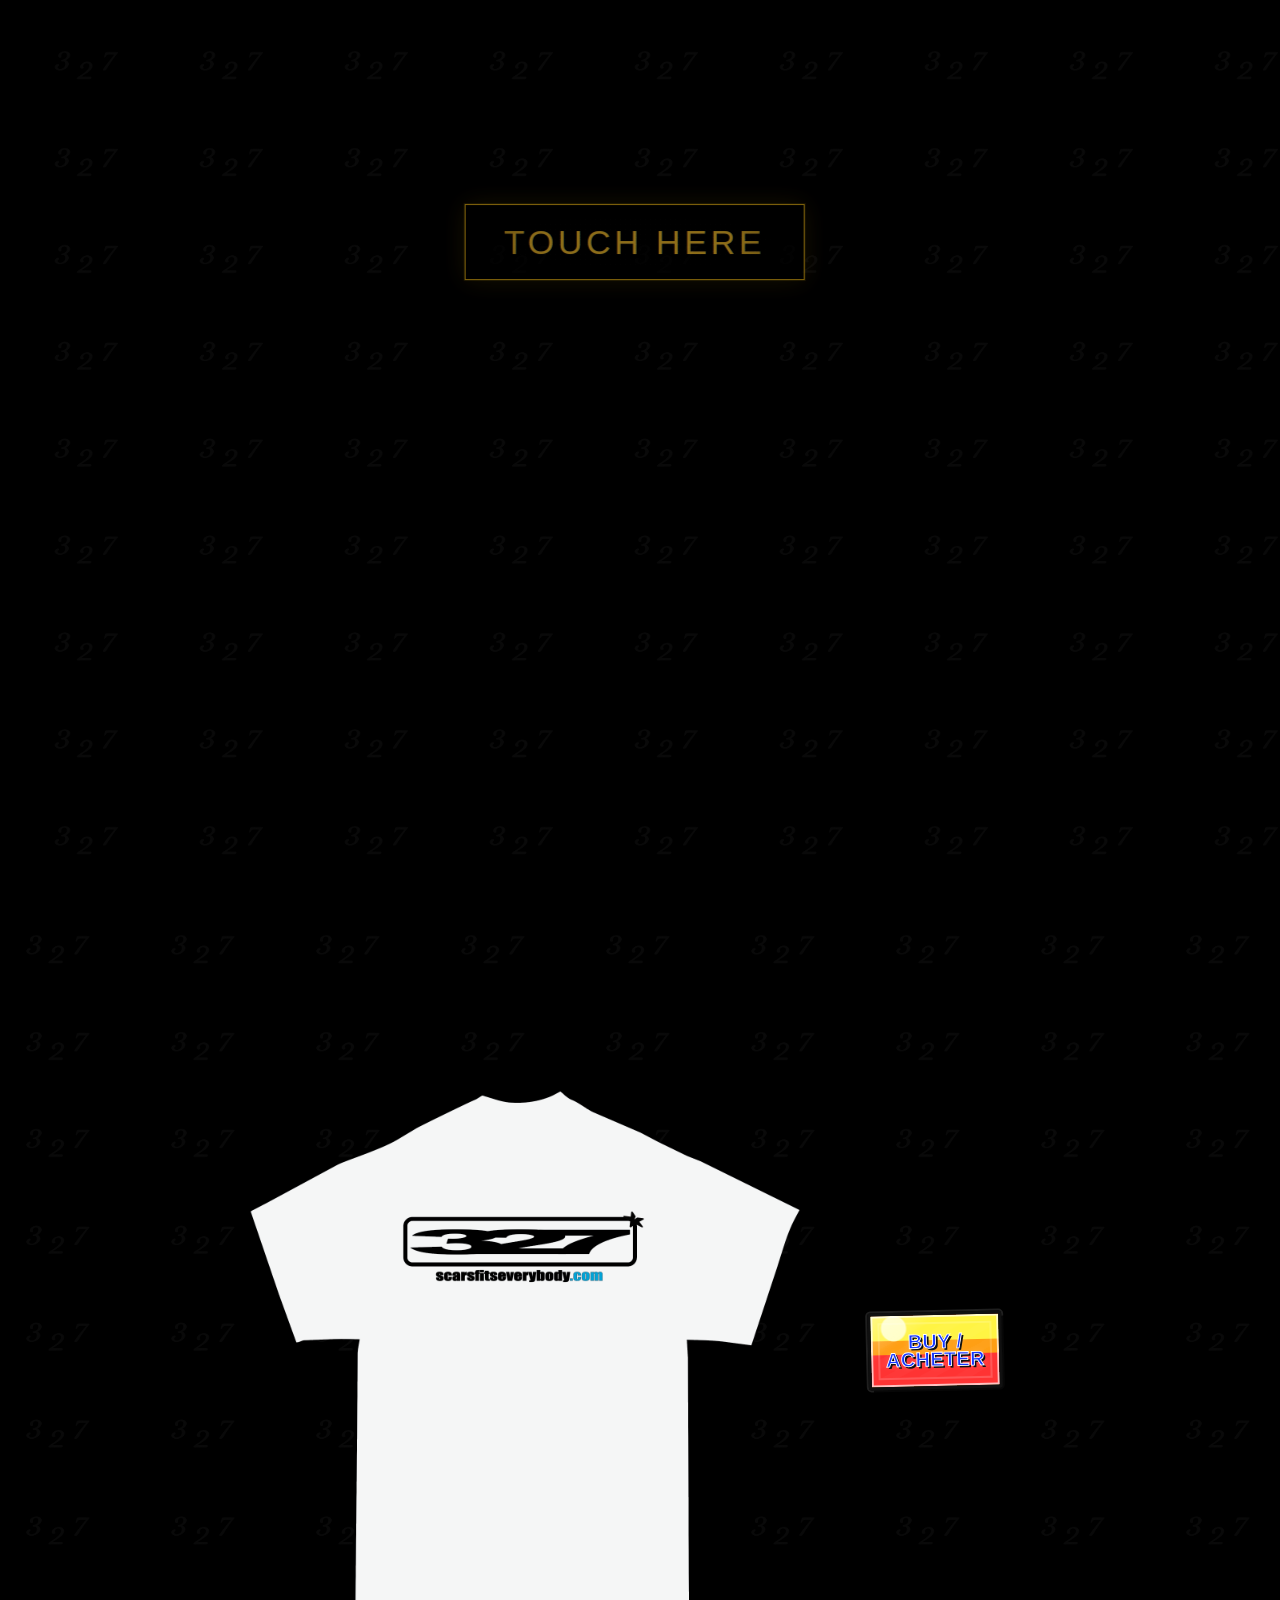
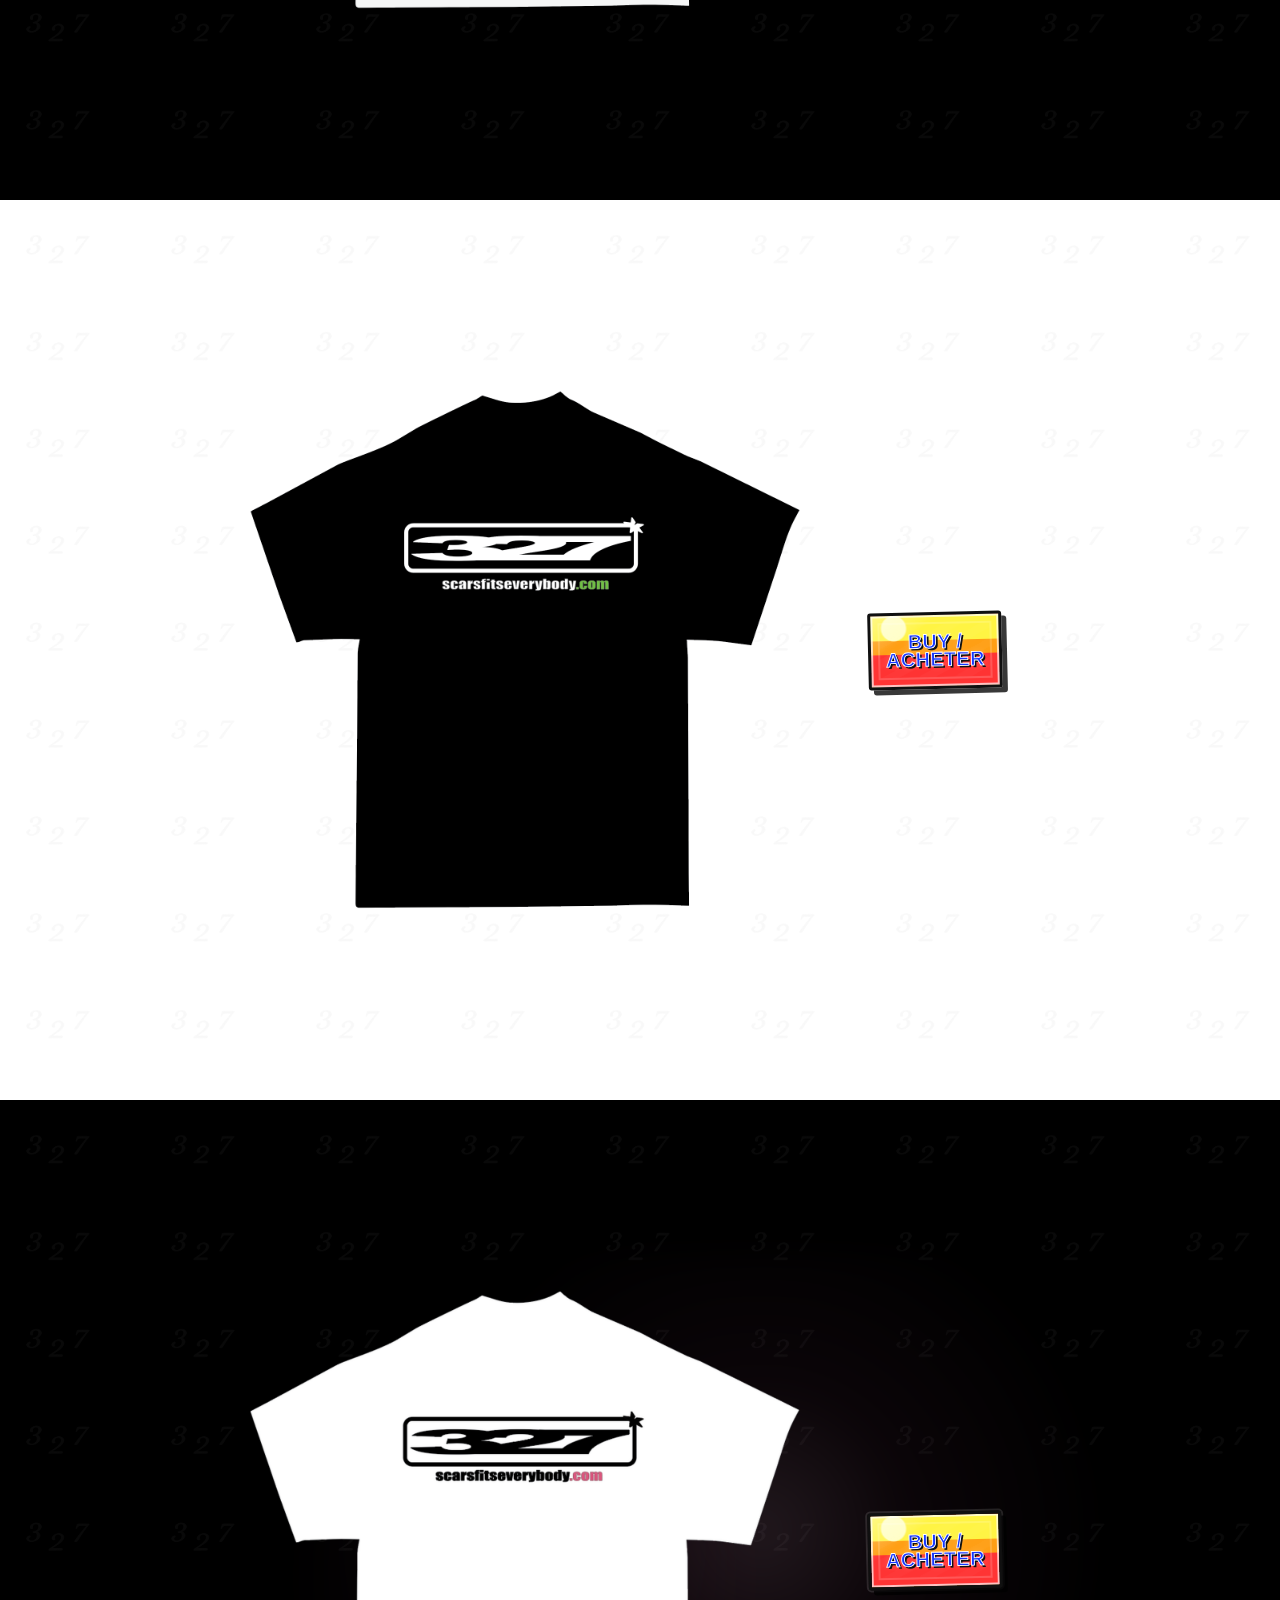
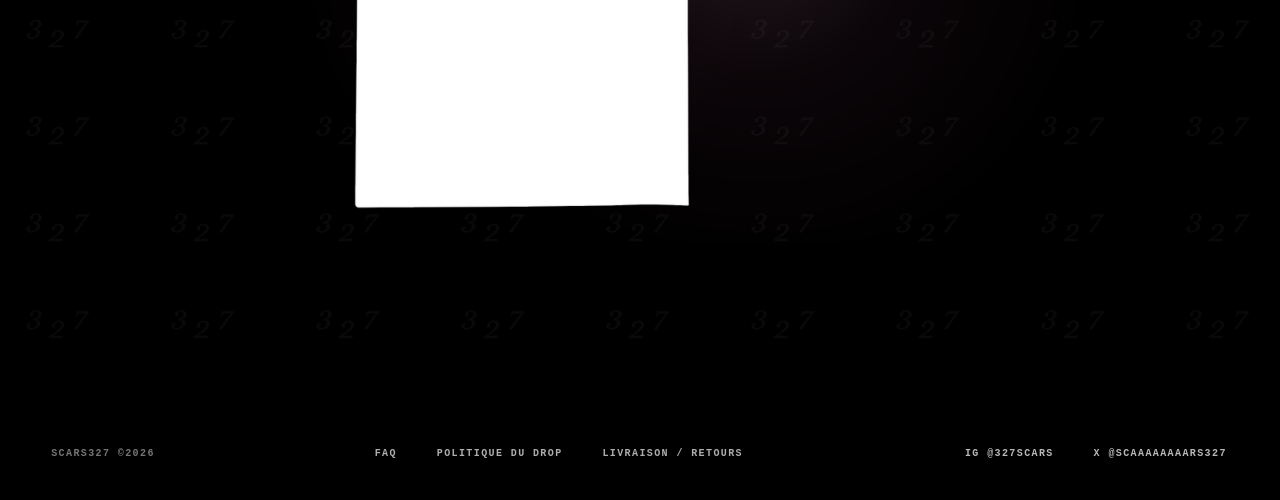
==== commit a4948698: "Patch prix starburst, rotation 360 continue façon showroom, layout desktop - Patch de prix : remplac" ====
--- a/index.html
+++ b/index.html
@@ -39,7 +39,7 @@
   <link rel="preload" as="image" href="assets/black-shirt-back-v55.png" />
   <link rel="preload" as="image" href="assets/white-shirt-front-v55.png" />
   <link rel="preload" as="image" href="assets/pink-shirt-front-v55.png" />
-  <link rel="stylesheet" href="style.css?v=206" />
+  <link rel="stylesheet" href="style.css?v=214" />
   <script src="tracking.js?v=183" defer></script>
   <script src="marks.js?v=183" defer></script>
 </head>
--- a/style.css
+++ b/style.css
@@ -12858,6 +12858,15 @@
   min-width: 230px;
 }
 
+/* 2026-08-29 — copie desktop des boutons 360/face avant/face arrière
+   (voir product.html, juste après #checkoutButton) : masquée par défaut,
+   affichée seulement à partir de 701px, en même temps que l'originale du
+   viewer-column est masquée à cette largeur. Sur mobile rien ne change,
+   seule l'originale reste visible. */
+.viewer-mode-switch--panel {
+  display: none !important;
+}
+
 @media (min-width: 701px) {
   .product-file-layout {
     flex-direction: row !important;
@@ -12879,6 +12888,13 @@
     max-width: 360px !important;
     text-align: left !important;
     align-items: flex-start !important;
+  }
+  #viewerModes {
+    display: none !important;
+  }
+  .viewer-mode-switch--panel {
+    display: flex !important;
+    margin-top: 4px !important;
   }
 }
 
@@ -12916,34 +12932,41 @@
   gap: 3px;
 }
 
-/* Écrit au stylo plutôt qu'imprimé : police manuscrite (Caveat), pas
-   verticale ni alignée au pixel près comme une vraie note à la main,
-   légère rotation différente sur chaque mot pour casser la symétrie
-   trop propre d'une police tapée. */
+/* Règle défensive : si [hidden] est un jour remis sur cet overlay, il ne
+   doit pas rester affiché malgré le display:flex ci-dessus (même bug que
+   sur les panneaux de la modale). */
+.product-price-patch__price[hidden] {
+  display: none;
+}
+
+/* 2026-08-29 — reprend la typo du "$5599" d'origine du patch starburst
+   (gras, noir, condensé façon affiche/promo) au lieu de la police
+   manuscrite utilisée sur l'ancien patch price-gun. Même angle sur les
+   deux éléments (pas de rotation indépendante) pour qu'ils restent
+   alignés entre eux. */
 .product-price-patch__value,
 .product-price-patch__currency {
-  color: #17223a;
-  font-family: "Caveat", "Segoe Script", cursive;
+  color: #111;
+  font-family: Impact, "Arial Narrow Bold", "Haettenschweiler", "Franklin Gothic Bold", sans-serif;
   font-weight: 700;
   line-height: 0.85;
   letter-spacing: 0.01em;
   text-transform: none;
+  transform: skewX(-6deg);
 }
 
 .product-price-patch__value {
-  font-size: clamp(24px, 4.4vw, 34px);
-  transform: rotate(-4deg);
+  font-size: clamp(26px, 4.8vw, 38px);
 }
 
 .product-price-patch__currency {
   font-size: clamp(19px, 3.4vw, 27px);
-  transform: rotate(3deg) translateY(-2px);
 }
 
 @media (max-width: 700px) {
   .product-price-patch {
     width: min(26vw, 108px);
-    top: calc(22% + 100px);
+    top: calc(22% + 90px);
     right: -1%;
   }
   .checkout-button {
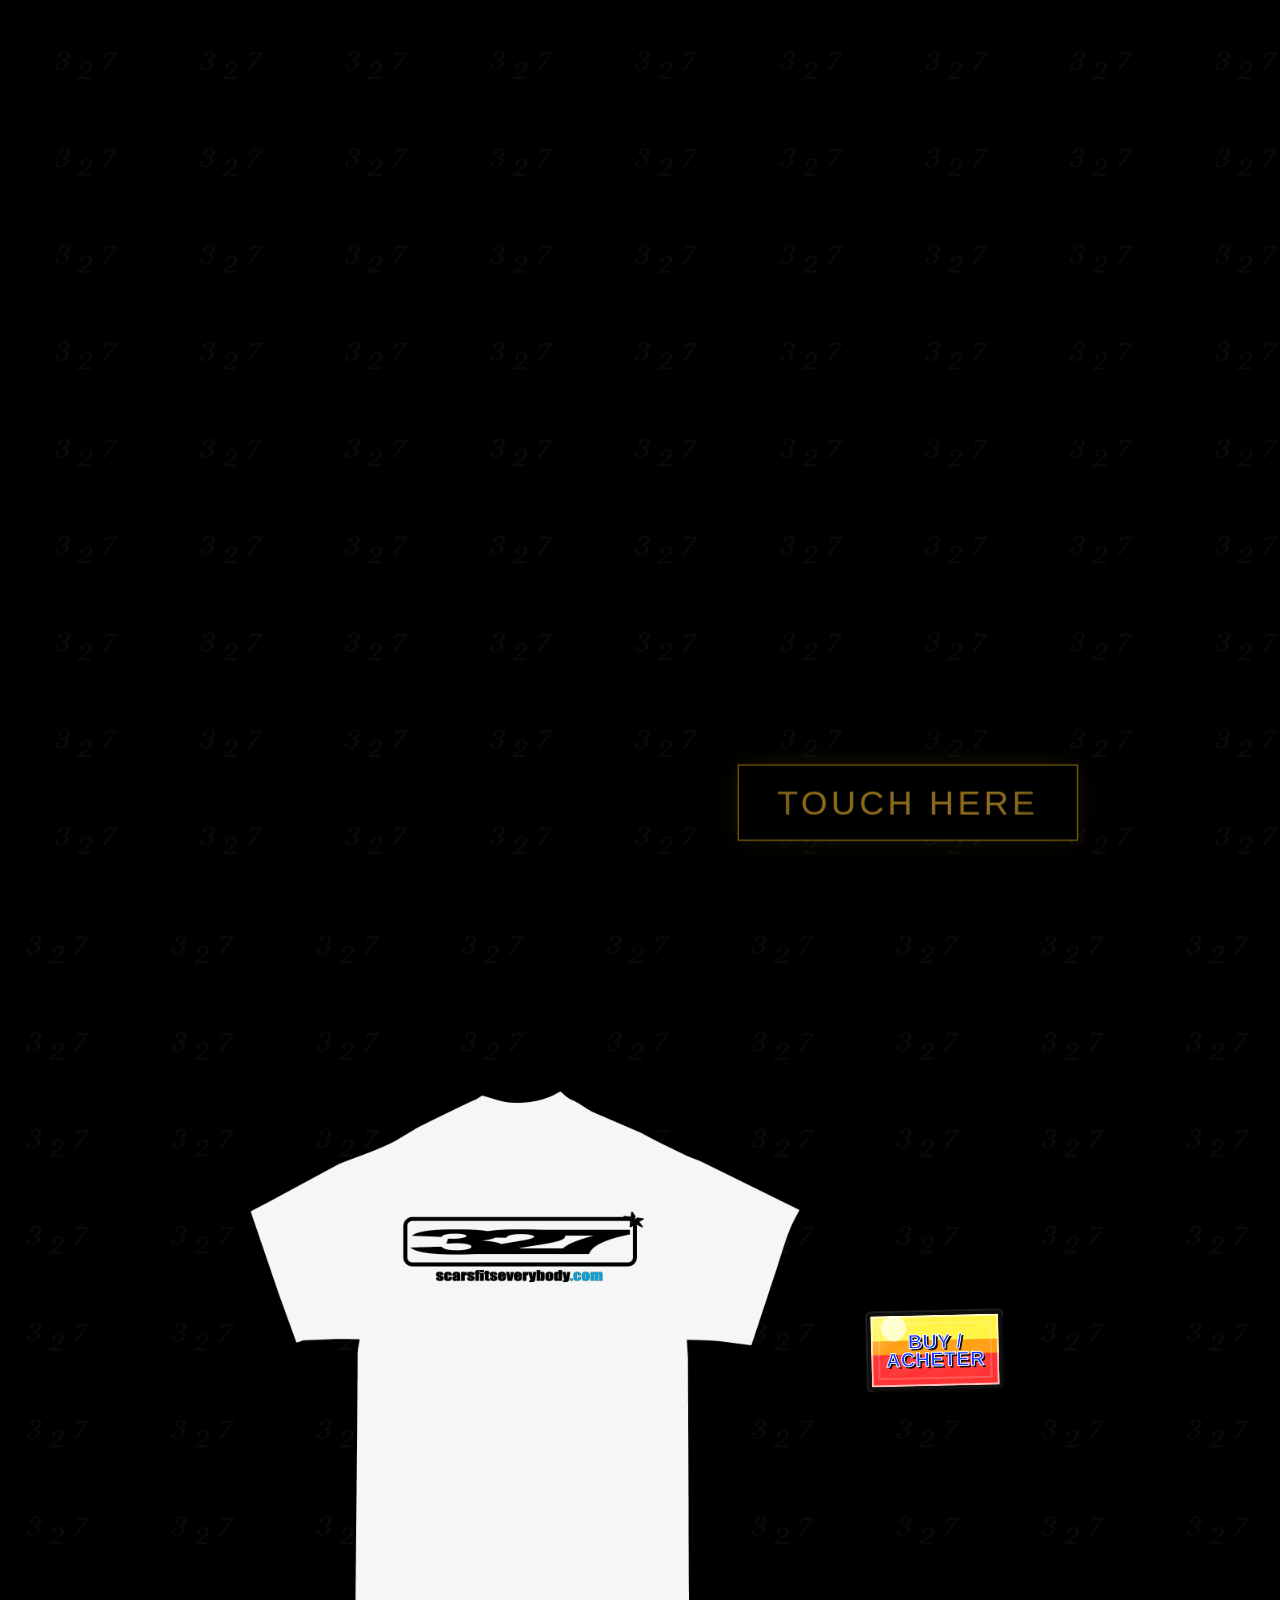
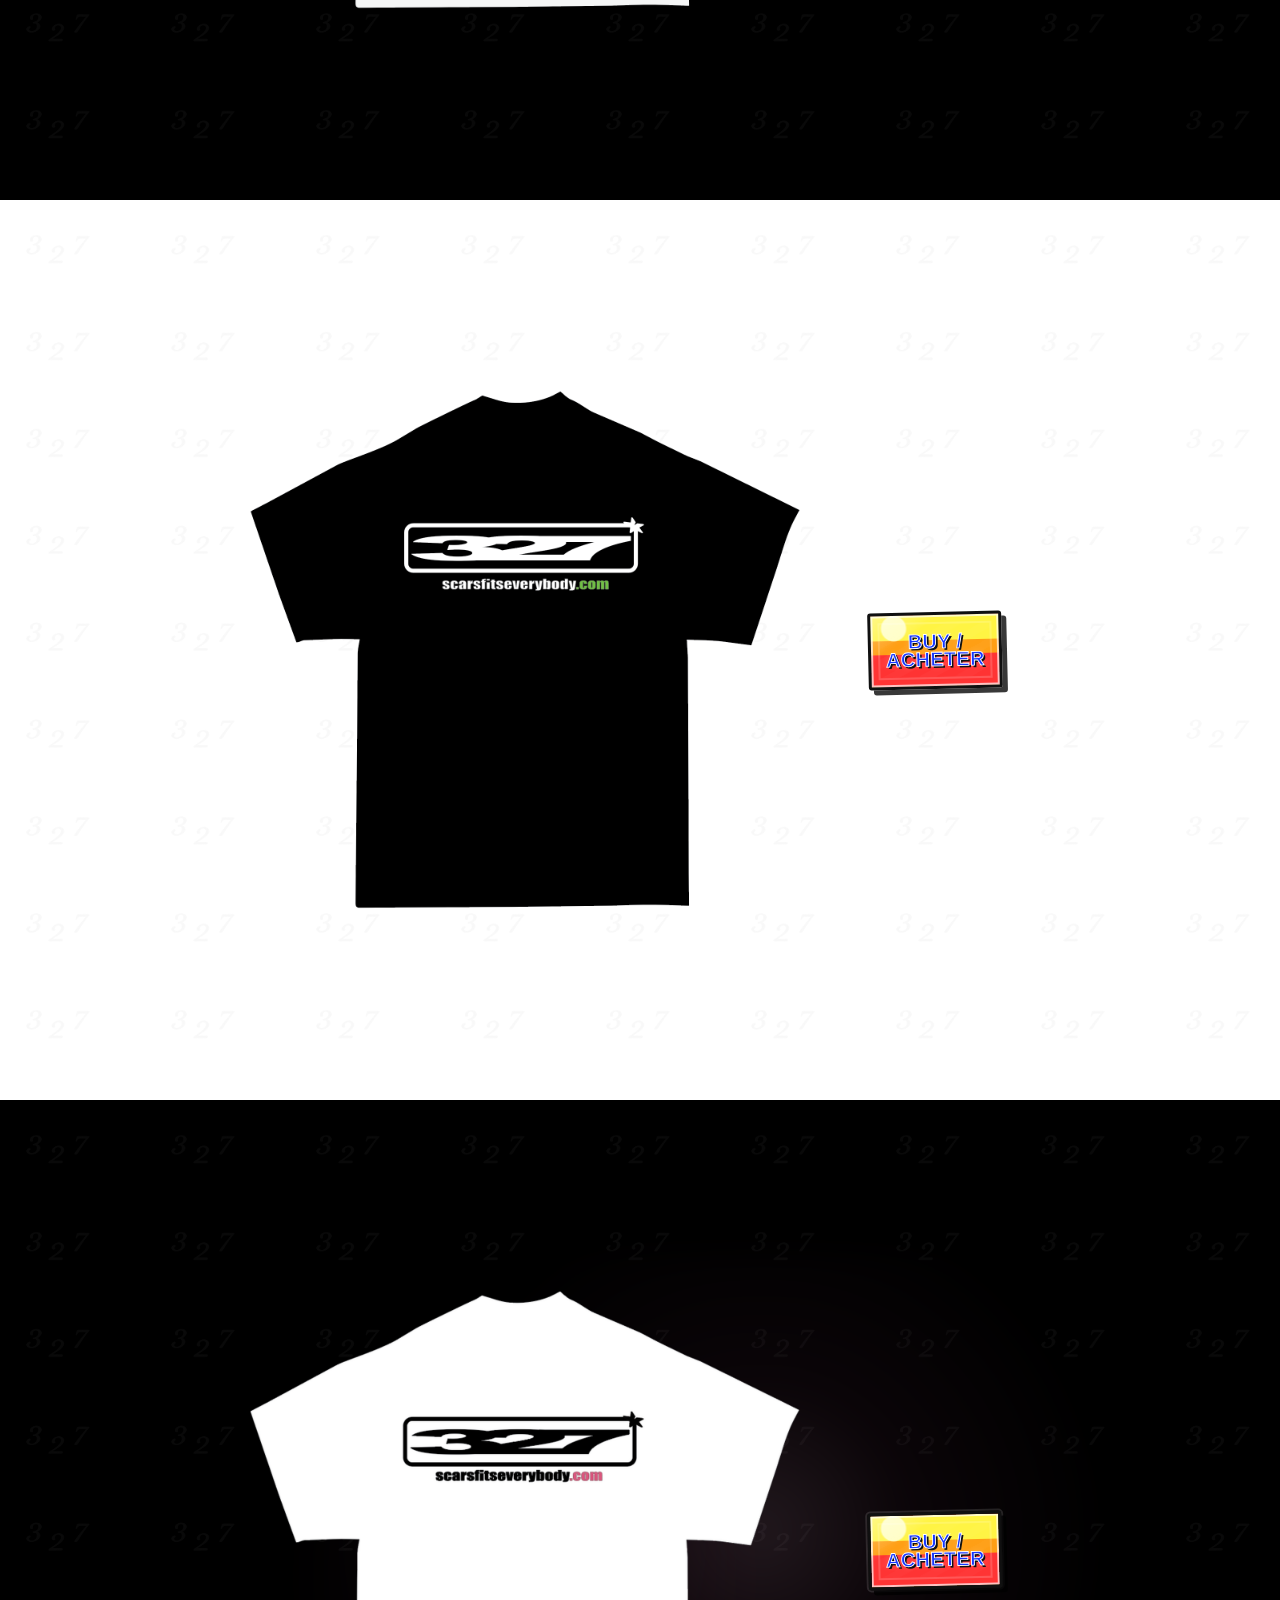
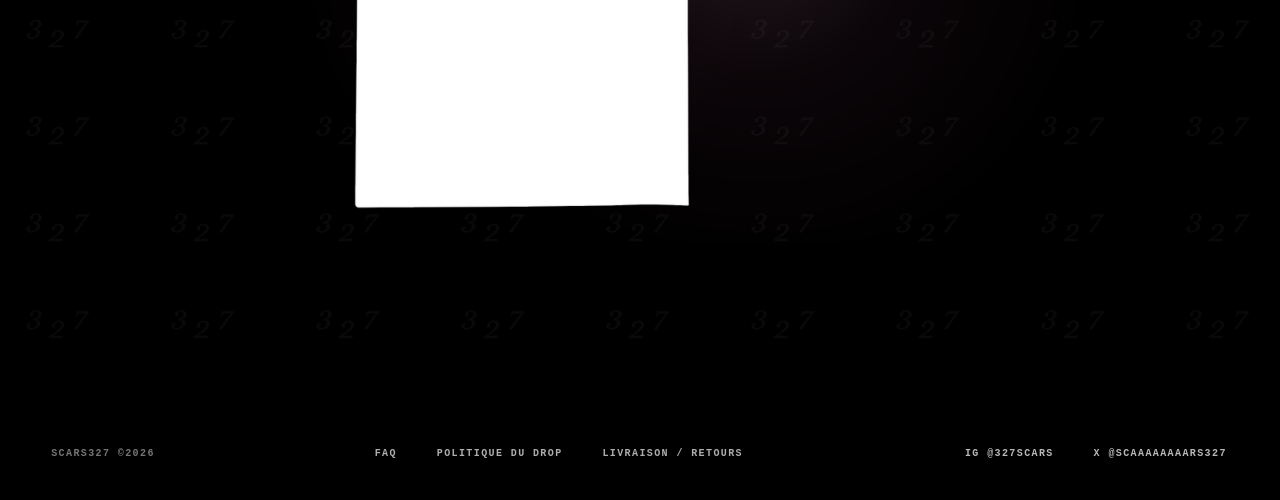
==== commit a25f34a8: "Mobile : layout produit + notif marques façon PS Vita (transformée, pas copiée) - Mobile : descend l" ====
--- a/index.html
+++ b/index.html
@@ -39,9 +39,9 @@
   <link rel="preload" as="image" href="assets/black-shirt-back-v55.png" />
   <link rel="preload" as="image" href="assets/white-shirt-front-v55.png" />
   <link rel="preload" as="image" href="assets/pink-shirt-front-v55.png" />
-  <link rel="stylesheet" href="style.css?v=214" />
+  <link rel="stylesheet" href="style.css?v=220" />
   <script src="tracking.js?v=183" defer></script>
-  <script src="marks.js?v=183" defer></script>
+  <script src="marks.js?v=184" defer></script>
 </head>
 <body class="has-site-header">
   <header class="site-header" aria-label="SCARS327">
--- a/style.css
+++ b/style.css
@@ -9401,7 +9401,10 @@
       bottom: calc(28px + env(safe-area-inset-bottom)) !important;
     }
     .checkout-button {
-      bottom: calc(48px + env(safe-area-inset-bottom)) !important;
+      /* 2026-08-29 — "réduis le blanc entre copyright/politique du drop
+         et ajouter au panier" : 48px laissait ~20px d'écart avec le
+         footer/policy-link juste en dessous (à bottom:28px). Réduit. */
+      bottom: calc(24px + env(safe-area-inset-bottom)) !important;
     }
   }
 }
@@ -12243,18 +12246,22 @@
   --scars-mark-platine: var(--scars-neon, #57ff7a);
 }
 
+/* 2026-08-29 — "même notif que les trophées PS Vita" : repris comme
+   format (barre fine centrée qui tombe du tout haut de l'écran, pas une
+   carte qui glisse depuis le coin), pas comme asset copié. */
 .scars-mark-toast {
   position: fixed;
-  top: 14px;
-  right: 14px;
+  top: 0;
+  left: 50%;
   z-index: 15000;
   display: flex;
   align-items: center;
-  gap: 14px;
-  width: min(86vw, 360px);
-  padding: 10px 16px 10px 10px;
+  gap: 12px;
+  width: min(92vw, 420px);
+  padding: 8px 18px 8px 8px;
   border: 1px solid rgba(255, 255, 255, 0.14);
-  border-radius: 10px;
+  border-top: none;
+  border-radius: 0 0 12px 12px;
   background: rgba(6, 9, 14, 0.94);
   backdrop-filter: blur(6px);
   -webkit-backdrop-filter: blur(6px);
@@ -12262,13 +12269,13 @@
   font-family: "Courier New", monospace;
   pointer-events: none;
   opacity: 0;
-  transform: translateX(calc(100% + 28px));
+  transform: translate(-50%, -100%);
   transition: opacity 0.32s ease, transform 0.32s ease;
 }
 
 .scars-mark-toast.is-visible {
   opacity: 1;
-  transform: translateX(0);
+  transform: translate(-50%, 0);
 }
 
 .scars-mark-toast--bronze { --scars-mark-accent: var(--scars-mark-bronze); }
@@ -12276,27 +12283,44 @@
 .scars-mark-toast--or { --scars-mark-accent: var(--scars-mark-or); }
 .scars-mark-toast--platine { --scars-mark-accent: var(--scars-mark-platine); }
 
-/* Badge plein façon médaille PS : la couleur du palier vit dans l'icône
+/* Badge plein façon médaille : la couleur du palier vit dans l'icône
    elle-même (comme un vrai trophée bronze/argent/or/platine), pas dans
-   une bande à côté de la carte. */
+   une bande à côté de la carte. Relief plus métallique (double reflet +
+   anneau creusé) pour se rapprocher d'une vraie médaille embossée
+   plutôt qu'un rond plat de couleur. */
 .scars-mark-toast__icon {
+  position: relative;
   flex: 0 0 auto;
   display: grid;
   place-items: center;
-  width: 42px;
-  height: 42px;
+  width: 38px;
+  height: 38px;
   border-radius: 50%;
+  overflow: hidden;
   background:
-    radial-gradient(circle at 32% 28%, color-mix(in srgb, var(--scars-mark-accent, var(--scars-mark-or)) 65%, white), var(--scars-mark-accent, var(--scars-mark-or)) 70%);
+    radial-gradient(circle at 32% 26%, color-mix(in srgb, var(--scars-mark-accent, var(--scars-mark-or)) 70%, white), var(--scars-mark-accent, var(--scars-mark-or)) 55%, color-mix(in srgb, var(--scars-mark-accent, var(--scars-mark-or)) 70%, black) 100%);
   box-shadow:
-    inset 0 0 0 1px rgba(0,0,0,.35),
+    inset 0 0 0 1px rgba(0,0,0,.4),
+    inset 0 -3px 5px rgba(0,0,0,.35),
+    inset 0 2px 3px rgba(255,255,255,.4),
     0 0 16px color-mix(in srgb, var(--scars-mark-accent, var(--scars-mark-or)) 60%, transparent);
 }
 
+/* Reflet diagonal fixe (pas d'animation ici, juste le relief) */
+.scars-mark-toast__icon::after {
+  content: "";
+  position: absolute;
+  inset: -40%;
+  background: linear-gradient(115deg, rgba(255,255,255,.5) 0%, rgba(255,255,255,0) 30%);
+  pointer-events: none;
+}
+
 .scars-mark-toast__trophy-icon {
-  width: 20px;
-  height: 20px;
-  fill: none;
+  position: relative;
+  z-index: 1;
+  width: 19px;
+  height: 19px;
+  fill: rgba(0,0,0,.18);
   stroke: #0a0a0a;
   stroke-width: 1.8;
   stroke-linecap: round;
@@ -12333,19 +12357,18 @@
 
 @media (max-width: 700px) {
   .scars-mark-toast {
-    top: 10px;
-    right: 10px;
-    width: min(90vw, 320px);
-    padding: 8px 14px 8px 8px;
-    gap: 10px;
+    top: 0;
+    width: min(94vw, 340px);
+    padding: 7px 14px 7px 7px;
+    gap: 9px;
   }
   .scars-mark-toast__icon {
-    width: 36px;
-    height: 36px;
+    width: 32px;
+    height: 32px;
   }
   .scars-mark-toast__trophy-icon {
-    width: 17px;
-    height: 17px;
+    width: 15px;
+    height: 15px;
   }
   .scars-mark-toast__name {
     font-size: 12px;
@@ -12354,23 +12377,26 @@
 
 /* Palier du haut (327's Archives) : révélation en glitch au lieu du
    simple slide, cohérent avec l'esthétique terminal déjà associée
-   aux Archives. Respecte prefers-reduced-motion (voir plus bas). */
+   aux Archives. Respecte prefers-reduced-motion (voir plus bas).
+   2026-08-29 — adapté à la nouvelle direction (tombe du haut, centré)
+   au lieu de glisser depuis la droite : mêmes à-coups/skew/RVB-split,
+   juste réorientés sur l'axe vertical. */
 @keyframes scarsMarkGlitchIn {
-  0%   { opacity: 0; transform: translateX(calc(100% + 28px)) skewX(0deg); clip-path: inset(0); }
-  4%   { opacity: 1;   transform: translate(calc(100% + 6px), -3px) skewX(-11deg); clip-path: inset(0 0 72% 0); }
-  7%   { opacity: 0.15; transform: translate(18px, 4px) skewX(9deg);   clip-path: inset(52% 0 8% 0); text-shadow: -3px 0 var(--scars-mark-platine), 3px 0 #ff2d2d; }
-  10%  { opacity: 1;   transform: translate(-12px, -2px) skewX(-5deg); clip-path: inset(0 0 42% 0); }
-  13%  { opacity: 0.25; transform: translate(7px, 3px) skewX(6deg);    clip-path: inset(66% 0 0 0); text-shadow: 3px 0 var(--scars-mark-platine), -3px 0 #ff2d2d; }
-  17%  { opacity: 1;   transform: translate(-5px, 0) skewX(-3deg);     clip-path: inset(0 0 16% 0); }
-  21%  { opacity: 1;   transform: translate(4px, -1px) skewX(2deg);    clip-path: inset(22% 0 0 0); text-shadow: -2px 0 var(--scars-mark-platine), 2px 0 #ff2d2d; }
+  0%   { opacity: 0; transform: translate(-50%, -100%) skewX(0deg); clip-path: inset(0); }
+  4%   { opacity: 1;   transform: translate(calc(-50% + 6px), -70%) skewX(-11deg); clip-path: inset(0 0 72% 0); }
+  7%   { opacity: 0.15; transform: translate(calc(-50% - 10px), -18%) skewX(9deg);   clip-path: inset(52% 0 8% 0); text-shadow: -3px 0 var(--scars-mark-platine), 3px 0 #ff2d2d; }
+  10%  { opacity: 1;   transform: translate(calc(-50% + 8px), -6%) skewX(-5deg); clip-path: inset(0 0 42% 0); }
+  13%  { opacity: 0.25; transform: translate(calc(-50% - 5px), 3%) skewX(6deg);    clip-path: inset(66% 0 0 0); text-shadow: 3px 0 var(--scars-mark-platine), -3px 0 #ff2d2d; }
+  17%  { opacity: 1;   transform: translate(calc(-50% + 3px), 0) skewX(-3deg);     clip-path: inset(0 0 16% 0); }
+  21%  { opacity: 1;   transform: translate(calc(-50% - 3px), 0) skewX(2deg);    clip-path: inset(22% 0 0 0); text-shadow: -2px 0 var(--scars-mark-platine), 2px 0 #ff2d2d; }
   /* deuxième à-coup, plus bref, avant stabilisation */
-  27%  { opacity: 0.1; transform: translate(-16px, 2px) skewX(8deg);   clip-path: inset(0 0 58% 0); }
-  30%  { opacity: 1;   transform: translate(9px, 0) skewX(-4deg);      clip-path: inset(32% 0 0 0); text-shadow: 2px 0 var(--scars-mark-platine), -2px 0 #ff2d2d; }
-  34%  { transform: translate(-4px, 0) skewX(1deg); clip-path: inset(0); text-shadow: none; }
-  40%  { transform: translateX(3px); }
-  46%  { transform: translateX(-2px); }
-  52%  { transform: translateX(1px); }
-  100% { opacity: 1; transform: translateX(0); clip-path: inset(0); text-shadow: none; }
+  27%  { opacity: 0.1; transform: translate(calc(-50% + 12px), 0) skewX(8deg);   clip-path: inset(0 0 58% 0); }
+  30%  { opacity: 1;   transform: translate(calc(-50% - 6px), 0) skewX(-4deg);      clip-path: inset(32% 0 0 0); text-shadow: 2px 0 var(--scars-mark-platine), -2px 0 #ff2d2d; }
+  34%  { transform: translate(calc(-50% + 3px), 0) skewX(1deg); clip-path: inset(0); text-shadow: none; }
+  40%  { transform: translate(-50%, 3px); }
+  46%  { transform: translate(-50%, -2px); }
+  52%  { transform: translate(-50%, 1px); }
+  100% { opacity: 1; transform: translate(-50%, 0); clip-path: inset(0); text-shadow: none; }
 }
 
 .scars-mark-toast--glitch {
@@ -12385,7 +12411,7 @@
   .scars-mark-toast--glitch.is-visible {
     animation: none;
     opacity: 1;
-    transform: translateX(0);
+    transform: translate(-50%, 0);
   }
 }
 
@@ -12827,6 +12853,18 @@
   margin: 0 auto !important;
 }
 
+/* 2026-08-29 — "descends tous les éléments de quelques pixels" sur
+   mobile, hors drapeaux FR/EN, retour aux starters, copyright et
+   politique du drop : ces quatre-là sont hors de .product-file-layout
+   (siblings dans .product-file-page), donc un simple margin-top ici
+   déplace tout le reste (boutons 360, t-shirt, patch de prix, icônes
+   S/mensurations, titre, description, bouton panier) sans y toucher. */
+@media (max-width: 700px) {
+  .product-file-layout {
+    margin-top: 50px !important;
+  }
+}
+
 .viewer-column {
   display: flex;
   flex-direction: column;
